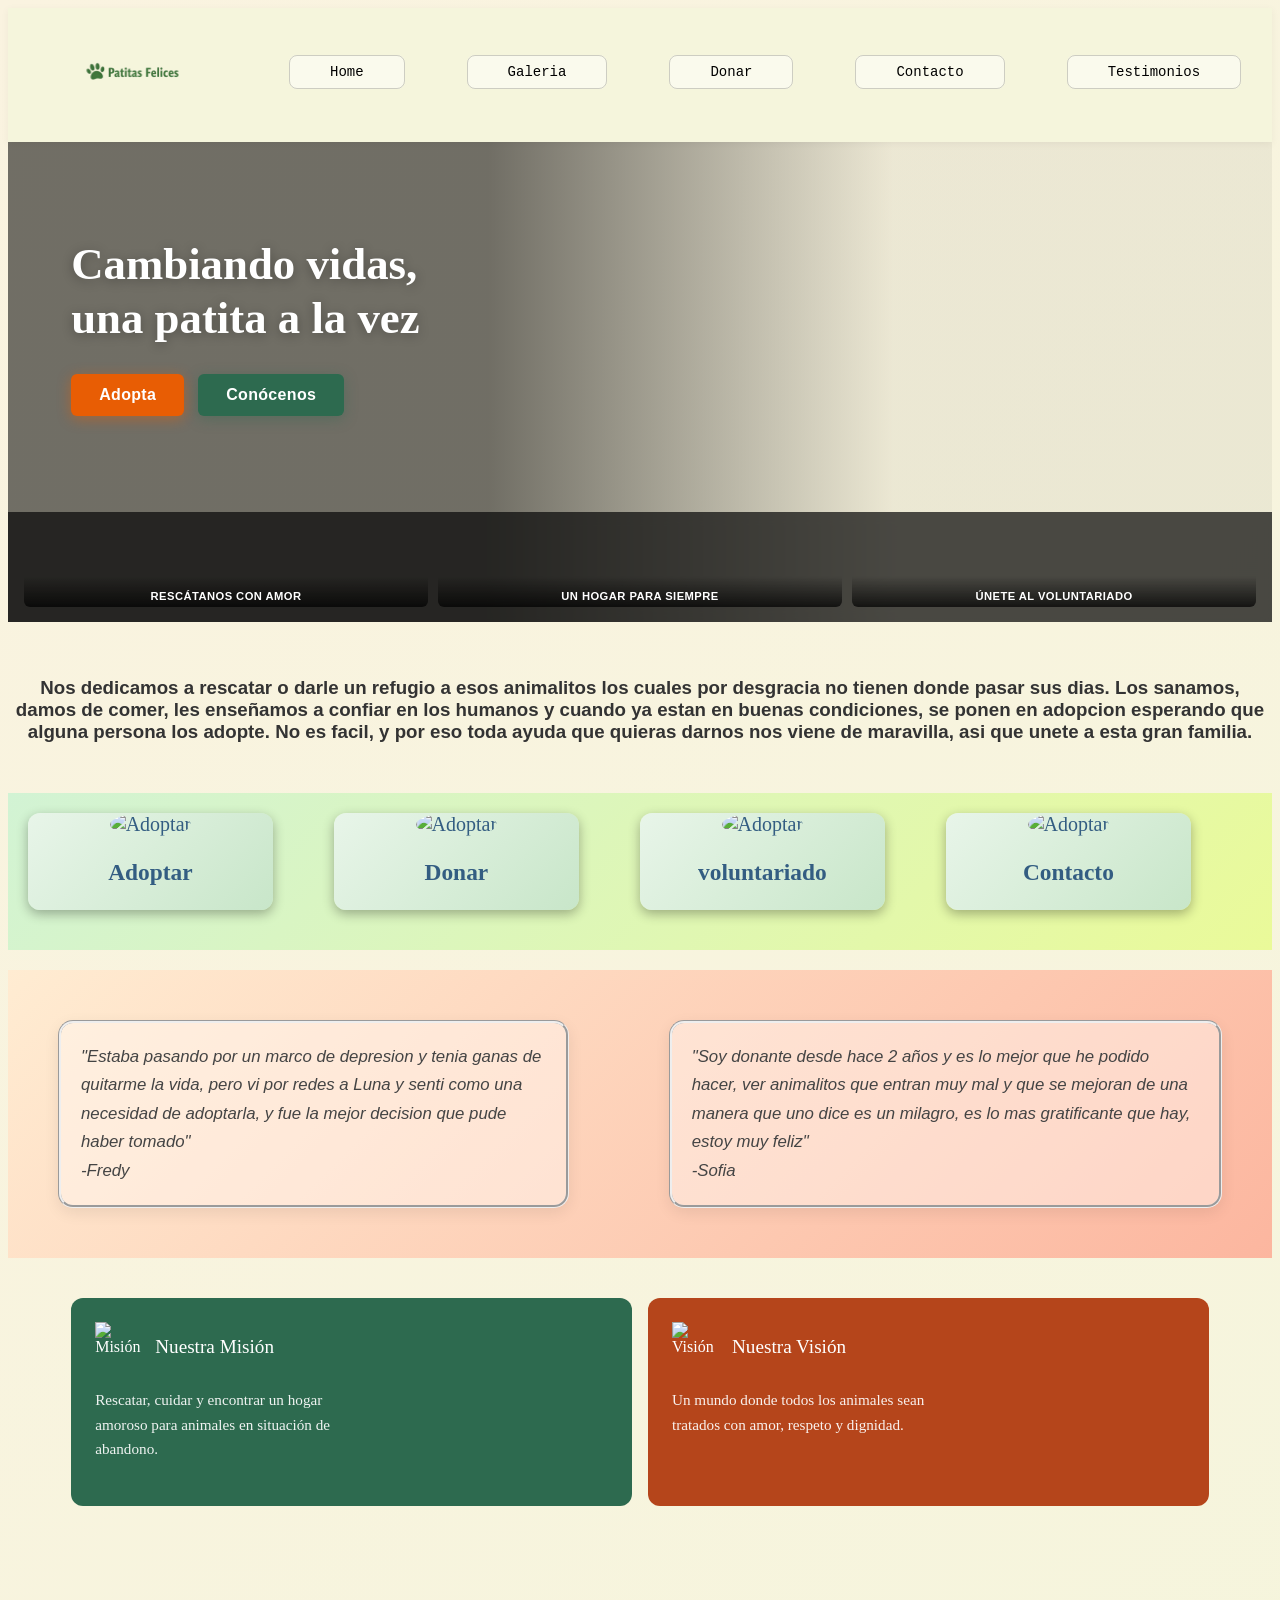
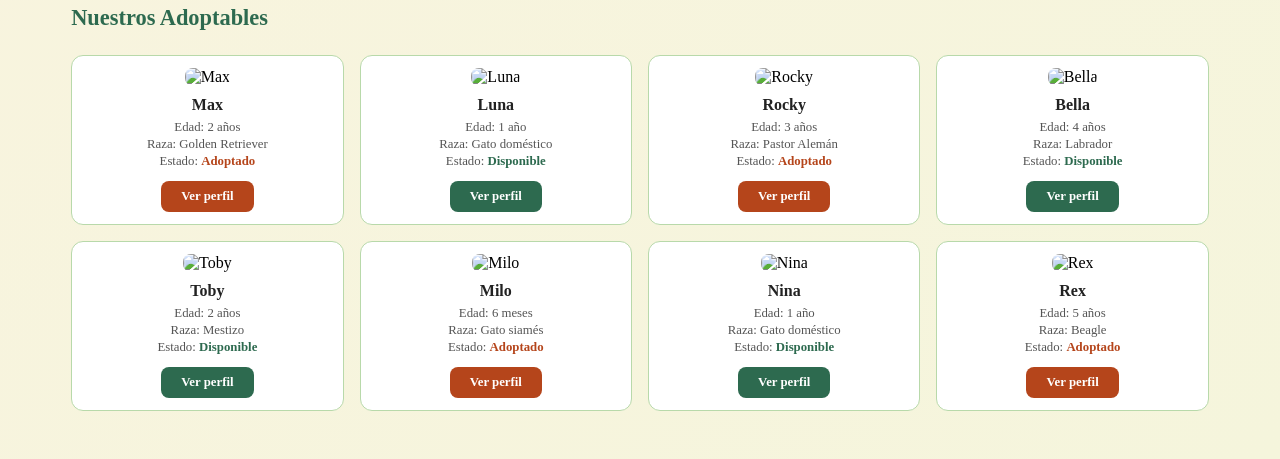
==== index.html @ 17462be0 "Merge branch 'main' into feature/galeria" ====
<!DOCTYPE html>
<html lang="es">
<head>
    <meta charset="UTF-8">
    <meta name="viewport" content="width=device-width, initial-scale=1.0">
    <title>Proyecto</title>
    <link rel="stylesheet" href="styles.css">
</head>
<body>
    <header>
        <div id="imagen-logo">
            <img src="/img/Logo.png" alt="Logo" height="100px">
        </div>
        <div>
            <nav id="navegacion">
                <ul>
                    <li><a href="#banner1">Home</a></li>
                    <li><a href="/galeria.html">Galeria</a></li>
                    <li><a href="#opciones">Donar</a></li>
                    <li><a href="#contacto">Contacto</a></li>
                    <li><a href="#Testimonios">Testimonios</a></li>
                </ul>
            </nav>
        </div>
    </header>

<main>
        <section class="banner">
        <div id="banner1"></div>
        
        <div class="contenido-banner">
            <h1 class="titulo-banner">Cambiando vidas,<br>una patita a la vez</h1>
            <div class="btns-banner">
            <a href="#adopta" class="btn btn--orange">Adopta</a>
            <a href="#labor" class="btn btn--green">Conócenos</a>
            </div>
        </div>

        <div class="carrucel">
                <div class="slider-track-wrapper">
                    <div class="slider-track">
 
                        <div class="img-carrucel" id="img-carrucel-1">
                            <img src="https://images.unsplash.com/photo-1548199973-03cce0bbc87b?w=300&q=75" alt="Rescátanos con amor 1">
                            <img src="https://images.unsplash.com/photo-1587300003388-59208cc962cb?w=300&q=75" alt="Rescátanos con amor 2">
                            <img src="https://images.unsplash.com/photo-1592194996308-7b43878e84a6?w=300&q=75" alt="Rescátanos con amor 3">
                            <div class="titulo-img-carrucel">Rescátanos con amor</div>
                        </div>
 
                        <div class="img-carrucel">
                            <img src="https://images.unsplash.com/photo-1601758003122-53c40e686a19?w=300&q=75" alt="Un hogar para siempre 1">
                            <img src="https://images.unsplash.com/photo-1450778869180-41d0601e046e?w=300&q=75" alt="Un hogar para siempre 2">
                            <img src="https://images.unsplash.com/photo-1583511655826-05700d52f4d9?w=300&q=75" alt="Un hogar para siempre 3">
                            <div class="titulo-img-carrucel">Un hogar para siempre</div>
                        </div>
 
                        <div class="img-carrucel">
                            <img src="https://images.unsplash.com/photo-1583337130417-3346a1be7dee?w=300&q=75" alt="Únete al voluntariado 1">
                            <img src="https://images.unsplash.com/photo-1530281700549-e82e7bf110d6?w=300&q=75" alt="Únete al voluntariado 2">
                            <img src="https://images.unsplash.com/photo-1568640347023-a616a30bc3bd?w=300&q=75" alt="Únete al voluntariado 3">
                            <div class="titulo-img-carrucel">Únete al voluntariado</div>
                        </div>
 
                    </div>
                </div>
            </div>
        </section>

    <section id="labor">
        <br>
        <br>
        <h3>Nos dedicamos a rescatar o darle un refugio a esos animalitos los cuales por desgracia no tienen donde pasar sus dias.
            Los sanamos, damos de comer, les enseñamos a confiar en los humanos y cuando ya estan en buenas condiciones, se ponen en adopcion esperando que alguna persona
            los adopte. No es facil, y por eso toda ayuda que quieras darnos nos viene de maravilla, asi que unete a esta gran familia.
        </h3>
    </section>
    <section id="opciones">
        <article id="Adoptar" class="opciones">
                <a href="https://www.pizzaspiccolo.com.co/"
                    target="_blank">
                    <img src="https://i.pinimg.com/736x/06/03/03/060303ae59beb4b179a7793ebbc9b3e4.jpg"  alt="Adoptar"></a>
                <h3><a href="https://www.pizzaspiccolo.com.co/"
                        target="_blank">Adoptar</a></h3>
            
        </article>

        <article id="Donar" class="opciones">
                <a href="#contacto">
                    <img src="https://img.freepik.com/vector-premium/dibujo-dibujos-animados-pila-monedas-oro-signo-dolar-el_761413-4292.jpg?semt=ais_hybrid&w=740&q=80"  alt="Adoptar"></a>
                <h3><a href="#contacto">Donar</a></h3>
        </article>

        <article id="voluntariado" class="opciones">
                <a href="#contacto">
                    <img src="https://w7.pngwing.com/pngs/288/249/png-transparent-handshake-drawing-cartoon-s-of-hand-shaking-child-hand-cartoon.png"  alt="Adoptar"></a>
                <h3><a href="#contacto">voluntariado</a></h3>
        </article>

        <article id="Contacto" class="opciones">
                <a href="#contacto">
                    <img src="https://cdn-icons-gif.flaticon.com/14674/14674244.gif"  alt="Adoptar"></a>
                <h3><a href="#contacto">Contacto</a></h3>
        </article>
    </section>

    <section id="Testimonios">
        <p class="testimonio">"Estaba pasando por un marco de depresion y tenia ganas de quitarme la vida, pero vi por redes a Luna y senti como una necesidad de adoptarla, y fue
            la mejor decision que pude haber tomado" <br>-Fredy</p>
        <p class="testimonio">"Soy donante desde hace 2 años y es lo mejor que he podido hacer, ver animalitos que entran muy mal y que se mejoran de una manera que uno dice
            es un milagro, es lo mas gratificante que hay, estoy muy feliz" <br>-Sofia</p>

    </section>
    
    <section id="mision-vision">
    <div class="tarjetas" id="mision">
        <div class="mv-header">
            <img src="https://encrypted-tbn0.gstatic.com/images?q=tbn:ANd9GcT2-r550-zObUSKbOusQcGHpRbbnQPOtFNQzA&s" alt="Misión">
            <a href="/galeria.html">Nuestra Misión</a>
        </div>
        <p>Rescatar, cuidar y encontrar un hogar amoroso para animales en situación de abandono.</p>
    </div>

    <div class="tarjetas" id="vision">
        <div class="mv-header">
            <img src="https://w7.pngwing.com/pngs/465/52/png-transparent-person-holding-jigsaw-puzzle-iwth-vision-print-vision-statement-mission-statement-company-organization-management-vision-mission-miscellaneous-service-quality.png" alt="Visión">
            <a href="/galeria.html">Nuestra Visión</a>
        </div>
        <p>Un mundo donde todos los animales sean tratados con amor, respeto y dignidad.</p>
    </div>
</section>



<!--ADOTPABLES-->


<section id="adoptables">
    <h2 id="titulo-adoptables"> Nuestros Adoptables</h2>
    <div id="grid-adoptables">

        <div class="animal-card">
            <img src="https://i.pinimg.com/1200x/45/48/8a/45488a766f1bc568c8b261c7d2260519.jpg" alt="Max">
            <h3>Max</h3>
            <p>Edad: 2 años</p>
            <p>Raza: Golden Retriever</p>
            <p>Estado: <span class="adoptado">Adoptado</span></p>
            <a href="Max.html" class="btn-perfil btn-perfil--adoptado">Ver perfil</a>
        </div>

        <div class="animal-card">
            <img src="https://i.pinimg.com/1200x/85/ec/99/85ec99a559acd0e00655eeabe93f9a84.jpg" alt="Luna">
            <h3>Luna</h3>
            <p>Edad: 1 año</p>
            <p>Raza: Gato doméstico</p>
            <p>Estado: <span class="disponible">Disponible</span></p>
            <a href="Luna.html" class="btn-perfil">Ver perfil</a>
        </div>

        <div class="animal-card">
            <img src="https://i.pinimg.com/736x/a6/e3/25/a6e3256b1201603f9771bcfd79cf6a63.jpg" alt="Rocky">
            <h3>Rocky</h3>
            <p>Edad: 3 años</p>
            <p>Raza: Pastor Alemán</p>
            <p>Estado: <span class="adoptado">Adoptado</span></p>
            <a href="Rocky.html" class="btn-perfil btn-perfil--adoptado">Ver perfil</a>
        </div>

        <div class="animal-card">
            <img src="https://i.pinimg.com/1200x/ea/32/8b/ea328bea31a9450c091cb6e9095c5461.jpg" alt="Bella">
            <h3>Bella</h3>
            <p>Edad: 4 años</p>
            <p>Raza: Labrador</p>
            <p>Estado: <span class="disponible">Disponible</span></p>
            <a href="Bella.html" class="btn-perfil">Ver perfil</a>
        </div>

        <div class="animal-card">
            <img src="https://i.pinimg.com/736x/f4/f0/19/f4f0198784a6a831b3b13d2f6486904b.jpg" alt="Toby">
            <h3>Toby</h3>
            <p>Edad: 2 años</p>
            <p>Raza: Mestizo </p>
            <p>Estado: <span class="disponible">Disponible</span></p>
            <a href="Toby.html" class="btn-perfil">Ver perfil</a>
        </div>

        <div class="animal-card">
            <img src="https://i.pinimg.com/736x/75/52/d6/7552d6c60d6a759b93da6bff7c068e5c.jpg" alt="Milo">
            <h3>Milo</h3>
            <p>Edad: 6 meses</p>
            <p>Raza: Gato siamés</p>
            <p>Estado: <span class="adoptado">Adoptado</span></p>
            <a href="Milo.html" class="btn-perfil btn-perfil--adoptado">Ver perfil</a>
        </div>

        <div class="animal-card">
            <img src="https://i.pinimg.com/1200x/12/39/e3/1239e3cc44dd3f152a8bcb881e239f4e.jpg" alt="Nina">
            <h3>Nina</h3>
            <p>Edad: 1 año</p>
            <p>Raza: Gato doméstico</p>
            <p>Estado: <span class="disponible">Disponible</span></p>
            <a href="Nina.html" class="btn-perfil">Ver perfil</a>
        </div>

        <div class="animal-card">
            <img src="https://i.pinimg.com/736x/38/b2/79/38b279aaaf99a7b09a05ed352712118d.jpg" alt="Rex">
            <h3>Rex</h3>
            <p>Edad: 5 años</p>
            <p>Raza: Beagle</p>
            <p>Estado: <span class="adoptado">Adoptado</span></p>
            <a href="Rex.html" class="btn-perfil btn-perfil--adoptado">Ver perfil</a>
        </div>

    </div>
</section>


</main>
</body>
</html>
---- styles.css ----
/*Navegacion*/

header {
    display: flex;
    justify-content: space-between;
    padding: 10px 30px;
    color: rgb(239, 115, 115);
    background: #F5F5DC;
    box-shadow: 0 2px 8px rgba(0,0,0,0.05);
}

#imagen-logo {
    margin: 5px 20px;
}

nav ul {
    display: flex;
    list-style: none;
    justify-content: center;
    gap: 20px;
}

nav a {
   background: rgba(255, 255, 255, 0.5);
    border: 0.5px solid rgba(4, 3, 3, 0.18);
    border-radius: 8px;
    padding: 8px 40px;
    font-size: 14px;
    color: black;
    text-decoration: none;
    font-family: monospace;
}

nav li {
    padding: 8px 20px;
    margin: 20px 1px;
}

nav a:hover {
    background: rgba(0, 0, 0, 0.08);
    border-color: rgba(255,255,255,0.38);
    color: #00ab3c;
}

#imagen-logo:hover{
    transform: translateY(-2px);
    filter: brightness(1.1);
}

body {
    background: linear-gradient(135deg, #FAF3E0, #F5F5DC);
}

/* BANNER */
 

.banner {
    position: relative;
    width: 100%;
    height: 480px;
    overflow: hidden;
    font-family: sans-serif;
}

#banner1 {
    position: absolute;
    inset: 0;
    background:
        linear-gradient(to right, rgba(0,0,0,0.55) 38%, rgba(0,0,0,0.05) 70%),
        url('https://cdn.pixabay.com/photo/2015/03/25/01/47/puppies-688425_1280.jpg') center / cover no-repeat;
}

.contenido-banner {
    position: relative;
    z-index: 2;
    display: flex;
    flex-direction: column;
    justify-content: center;
    height: calc(100% - 110px);
    padding: 0 5%;
    max-width: 520px;
}

.titulo-banner {
    font-family: serif;
    font-size: clamp(2rem, 4vw, 2.8rem);
    font-weight: 700;
    color: #ffffff;
    line-height: 1.2;
    margin: 0 0 28px;
    text-shadow: 0 2px 12px rgba(0,0,0,0.3);
    animation: fadeUp 0.7s ease both;
}

.btns-banner {
    display: flex;
    gap: 14px;
    animation: fadeUp 0.7s 0.15s ease both;
}

.btn {
    padding: 12px 28px;
    border: none;
    border-radius: 6px;
    font-size: 1rem;
    font-weight: 700;
    cursor: pointer;
    letter-spacing: 0.02em;
    text-decoration: none;
    display: inline-block;
    transition: transform 0.18s, box-shadow 0.18s, filter 0.18s;
}

.btn:hover {
    transform: translateY(-2px);
    filter: brightness(1.1);
    box-shadow: 0 6px 20px rgba(0,0,0,0.25);
}

.btn--orange {
    background: #e85d04;
    color: #fff;
    box-shadow: 0 3px 14px rgba(232,93,4,0.45);
}

.btn--green {
    background: #2d6a4f;
    color: #fff;
    box-shadow: 0 3px 14px rgba(45,106,79,0.40);
}

.carrucel {
    position: absolute;
    bottom: 0;
    left: 0;
    right: 0;
    z-index: 3;
    background: rgba(10,10,10,0.72);
    backdrop-filter: blur(6px);
    -webkit-backdrop-filter: blur(6px);
    display: flex;
    align-items: center;
    height: 110px;
    padding: 0 16px;
}

.slider-track-wrapper {
    flex: 1;
    overflow: hidden;
}

.slider-track {
    display: flex;
    gap: 10px;
}

.img-carrucel {
    flex-shrink: 0;
    width: calc((100% - 20px) / 3);
    position: relative;
    border-radius: 6px;
    overflow: hidden;
    height: 80px;
    cursor: pointer;
}


.img-carrucel img {
    position: absolute;
    inset: 0;
    width: 100%;
    height: 100%;
    object-fit: cover;
    opacity: 0;
    transition: transform 0.4s ease;
}

.img-carrucel:hover img {
    transform: scale(1.06);
}

.titulo-img-carrucel {
    position: absolute;
    bottom: 0;
    left: 0;
    right: 0;
    z-index: 10;
    background: linear-gradient(transparent, rgba(0,0,0,0.72));
    color: #fff;
    font-size: 0.7rem;
    font-weight: 700;
    text-align: center;
    padding: 14px 4px 5px;
    letter-spacing: 0.04em;
    text-transform: uppercase;
}



@keyframes ciclo-a {
    0%   { opacity: 1; }
    27%  { opacity: 1; }
    33%  { opacity: 0; }
    94%  { opacity: 0; }
    100% { opacity: 1; }
}

@keyframes ciclo-b {
    0%   { opacity: 0; }
    27%  { opacity: 0; }
    33%  { opacity: 1; }
    60%  { opacity: 1; }
    66%  { opacity: 0; }
    100% { opacity: 0; }
}

@keyframes ciclo-c {
    0%   { opacity: 0; }
    60%  { opacity: 0; }
    66%  { opacity: 1; }
    94%  { opacity: 1; }
    100% { opacity: 0; }
}


#img-carrucel-1 img:nth-child(1) { animation: ciclo-a 9s infinite; }
#img-carrucel-1 img:nth-child(2) { animation: ciclo-b 9s infinite; }
#img-carrucel-1 img:nth-child(3) { animation: ciclo-c 9s infinite; }


.img-carrucel:nth-child(2) img:nth-child(1) { animation: ciclo-a 9s infinite; }
.img-carrucel:nth-child(2) img:nth-child(2) { animation: ciclo-b 9s infinite; }
.img-carrucel:nth-child(2) img:nth-child(3) { animation: ciclo-c 9s infinite; }


.img-carrucel:nth-child(3) img:nth-child(1) { animation: ciclo-a 9s infinite; }
.img-carrucel:nth-child(3) img:nth-child(2) { animation: ciclo-b 9s infinite; }
.img-carrucel:nth-child(3) img:nth-child(3) { animation: ciclo-c 9s infinite; }


@keyframes fadeUp {
    from { opacity: 0; transform: translateY(22px); }
    to   { opacity: 1; transform: translateY(0); }
}

/*Opciones*/

#opciones{
  
    border-style: none;
    margin: 50px auto auto;
    margin-bottom: 20px;
    padding: 25px;
    background: linear-gradient(135deg, #d2f3d4, #eafa99);
    border-color: none;
    display: flex;
    font-size: 20px;
    padding: 20px;
    gap: 5%;
    
}
.opciones{
    background: linear-gradient(135deg, #E8F5E9, #C8E6C9);
    box-shadow: 0 4px 12px rgba(0,0,0,0.3);
    border-radius: 12px;
    text-align: center;
    width: 20%;
    border-style: none;
    margin-bottom: 20px;
    border-color: none;
    text-decoration: none;
}

.opciones:hover{
  background: linear-gradient(135deg, #E8F5E9, #7bd91d);
  transform: translateY(-5px);
  transition: 0.3s;
}
#opciones img{
    border-radius: 50%;
     height: 50px;
}


#opciones a {
    text-decoration: none;
    color:rgb(51, 93, 130)
}

#opciones a:hover{
    color: green;
    font-size: 22px;
}

/*labor*/
@import url('https://fonts.googleapis.com/css2?family=Nunito:wght@300;400;600&family=Poppins:wght@400;600;700&display=swap');
#labor{
  font-family: 'Nunito', sans-serif;
  font-weight: 400;
  color: #333;
  text-align: center;
}

/*Testimonio*/

#Testimonios{
  display: flex;
  background: linear-gradient(135deg, #ffecd2, #fcb69f);
}

.testimonio{
  border-style: groove;
  box-shadow: 0 4px 12px rgba(0,0,0,0.3);
  padding: 25px;
  margin: 50px;
  background: #fff8f370;;
  border-radius: 15px;
  padding: 20px;
  box-shadow: 0 5px 15px rgba(0,0,0,0.08);
  font-family: 'Nunito', sans-serif;
  font-size: 1.05rem;
  line-height: 1.7;
  color: #444;
  font-style: italic;
}


.testimonio:hover {
  transform: translateY(-5px);
  box-shadow: 0 12px 25px rgba(0,0,0,0.1);
}


/*Mision y vision*/
#mision-vision {
    display: grid;
    grid-template-columns: 1fr 1fr;
    gap: 16px;
    padding: 40px 5%;
}

.tarjetas{
    border-radius: 12px;
    padding: 24px;
    color: #fff;
    position: relative;
    overflow: hidden;
    min-height: 160px;
}

#mision {
    background: #2d6a4f;
}

#vision {
    background: #b5451b;
}

.mv-header {
    display: flex;
    align-items: center;
    gap: 10px;
    margin-bottom: 16px;
}

.mv-header img {
    width: 50px;
    height: 50px;
}

.mv-header h2 {
    font-size: 1.1rem;
    font-weight: 700;
    margin: 0;
    color: #fff;
}

.tarjetas p {
    font-size: 0.95rem;
    line-height: 1.6;
    margin: 0;
    color: rgba(255,255,255,0.92);
    max-width: 55%;
}

#mision {
    background:linear-gradient(to right, #2d6a4f 45%, transparent 75%),
    url('https://i.pinimg.com/236x/68/07/aa/6807aadf04c8e373aeee366f5b842cb7.jpg') right center / 50% no-repeat;
    background-color: #2d6a4f;
}

#vision {
    background:linear-gradient(to right, #b5451b 45%, transparent 75%),
    url('https://i.redd.it/f5k8xth2iycd1.jpeg') right center / 50% no-repeat;
    background-color: #b5451b;
}

.tarjetas a{
    font-size: larger;
    text-decoration: none;
    color: white;
}

.tarjetas a:hover{
    color: rgb(140, 121, 232);
    font-size: 22px;
}


/*Galeria*/
#galeria {
    padding: 40px 5%;
}

#titulo-galeria {
    font-size: 1.4rem;
    font-weight: 700;
    color: #2d6a4f;
    text-align: center;
    margin-bottom: 24px;
}

#grid-galeria {
    display: grid;
    grid-template-columns: repeat(3, 1fr);
    grid-template-rows: auto auto auto;
    gap: 10px;
}

.foto{
    position: relative;
    border-radius: 10px;
    overflow: hidden;
    cursor: pointer;
}

.foto img {
    width: 100%;
    height: 180px;
    object-fit: cover;
    display: block;
    transition: transform 0.4s ease;
}

.foto:hover img {
    transform: scale(1.05);
}

/* La primera foto ocupa 2 filas */
.foto.grande {
    grid-row: span 2;
}

.foto.grande img {
    height: 100%;
}

.texto-foto {
    position: absolute;
    bottom: 0;
    left: 0;
    right: 0;
    background: linear-gradient(transparent, rgba(0,0,0,0.65));
    color: #fff;
    font-size: 0.8rem;
    font-weight: 700;
    padding: 20px 10px 8px;
}
/**zona de adoptables**


/**Adoptables*/
#adoptables {
    padding: 40px 5%;
}

#titulo-adoptables {
    font-size: 1.4rem;
    font-weight: 700;
    color: #2d6a4f;
    margin-bottom: 24px;
}

#grid-adoptables {
    display: grid;
    grid-template-columns: repeat(4, 1fr);
    gap: 16px;
}

.animal-card {
    background: #ffffff;
    border: 1px solid #b8d9aa;
    border-radius: 12px;
    padding: 12px;
    text-align: center;
}

.animal-card img {
    width: 100%;
    height: 140px;
    object-fit: cover;
    border-radius: 8px;
    margin-bottom: 10px;
}

.animal-card h3 {
    font-size: 1rem;
    font-weight: 700;
    color: #222;
    margin: 0 0 6px;
}

.animal-card p {
    font-size: 0.8rem;
    color: #555;
    margin: 2px 0;
}

.disponible {
    color: #2d6a4f;
    font-weight: 700;
}

.adoptado {
    color: #b5451b;
    font-weight: 700;
}

.btn-perfil {
    display: inline-block;
    margin-top: 10px;
    padding: 8px 20px;
    background: #2d6a4f;
    color: #fff;
    border-radius: 8px;
    font-size: 0.8rem;
    font-weight: 700;
    text-decoration: none;
    transition: filter 0.2s;
}

.btn-perfil:hover {
    filter: brightness(1.15);
}

.btn-perfil--adoptado {
    background: #b5451b;
}
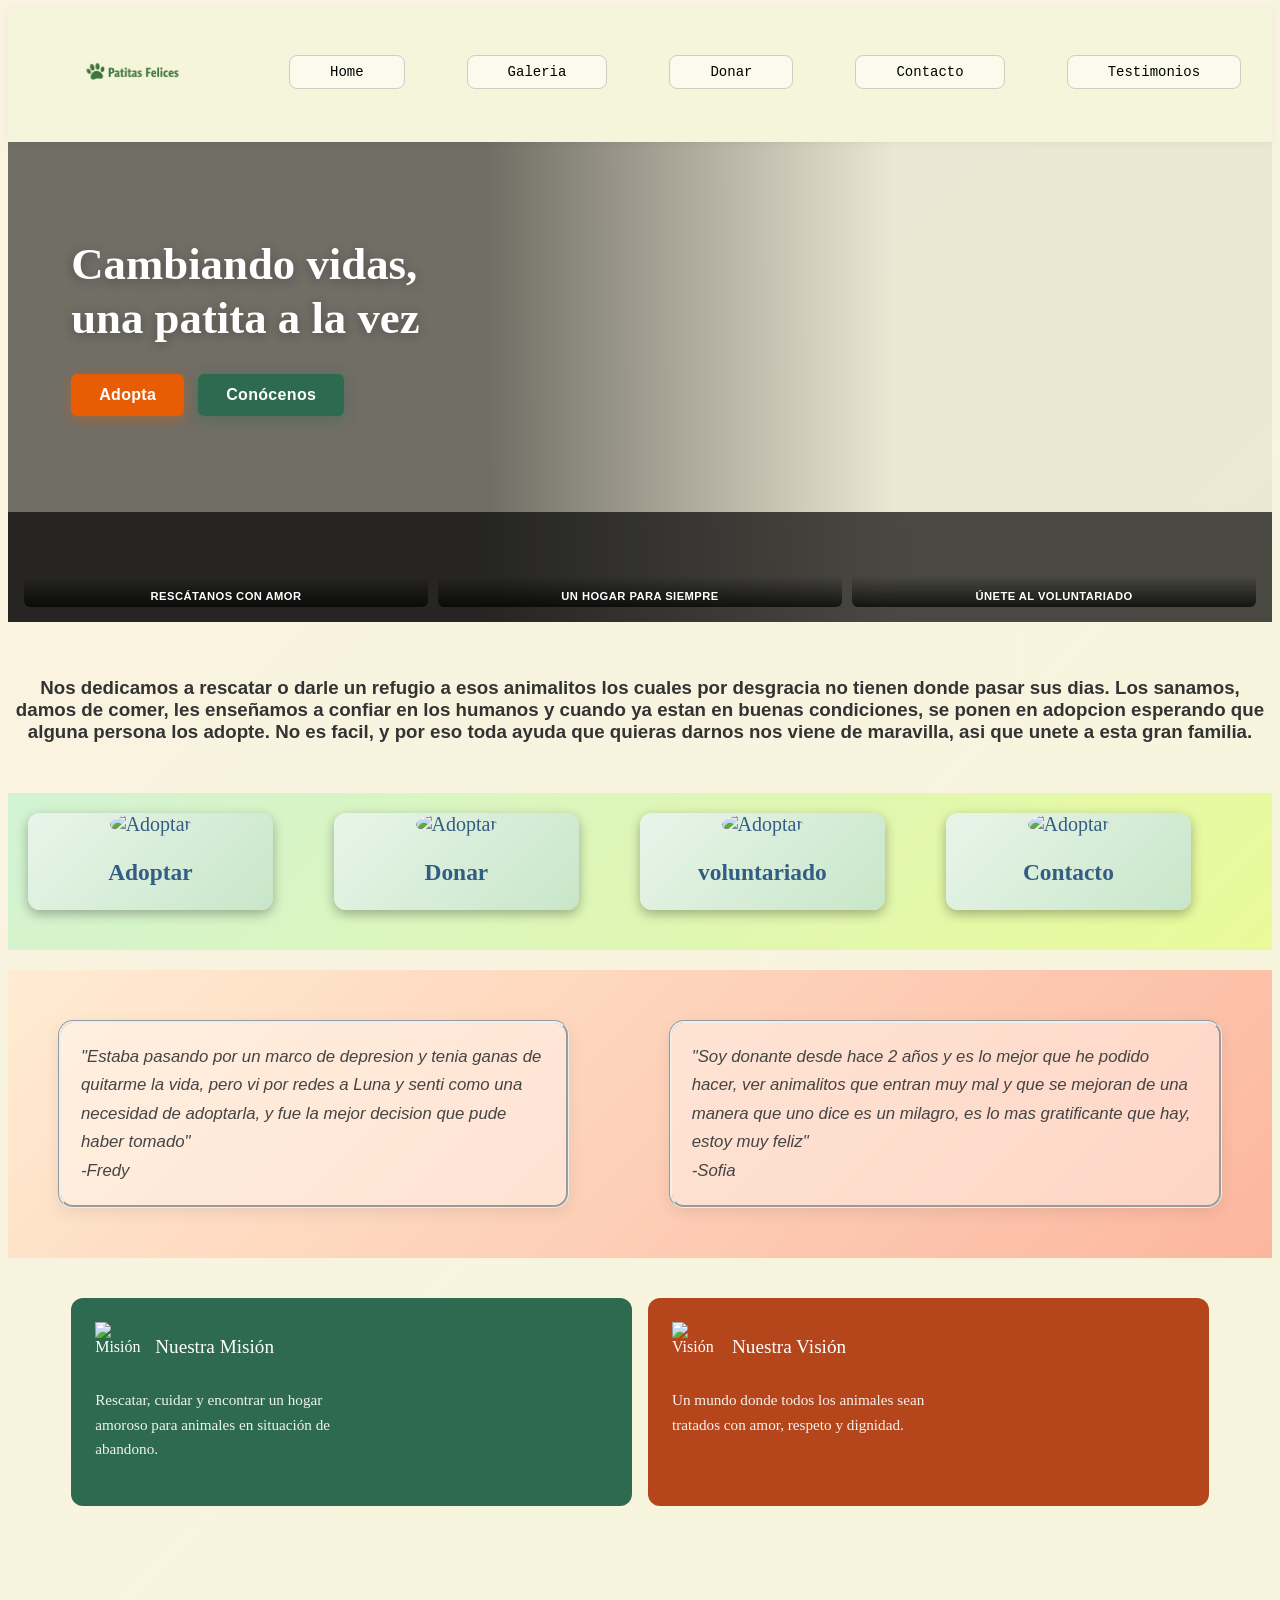
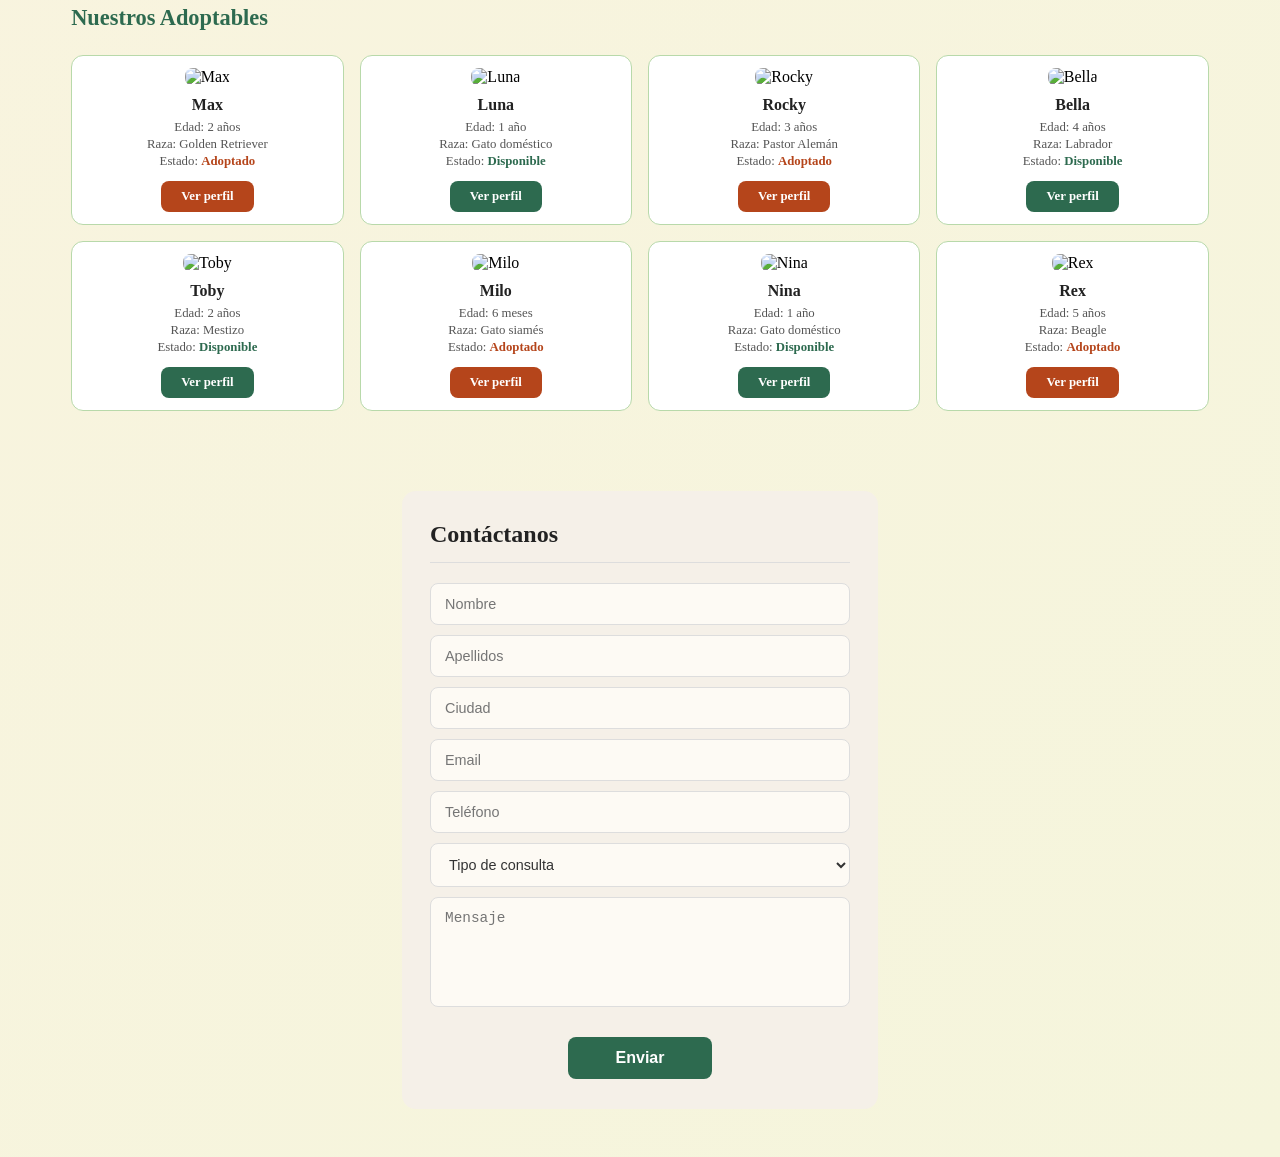
==== commit 93177a4e: "feat: se agrego el contacto" ====
--- a/index.html
+++ b/index.html
@@ -213,6 +213,28 @@
     </div>
 </section>
 
+<section id="contacto">
+    <div id="contactos">
+        <h2>Contáctanos</h2>
+        <form>
+            <input type="text" placeholder="Nombre">
+            <input type="text" placeholder="Apellidos">
+            <input type="text" placeholder="Ciudad">
+            <input type="email" placeholder="Email">
+            <input type="number" placeholder="Teléfono">
+            <select>
+                <option value="" disabled selected>Tipo de consulta</option>
+                <option>Adopción</option>
+                <option>Donación</option>
+                <option>Voluntariado</option>
+                <option>Otro</option>
+            </select>
+            <textarea placeholder="Mensaje"></textarea>
+            <button type="submit">Enviar</button>
+        </form>
+    </div>
+</section>
+
 
 </main>
 </body>
--- a/styles.css
+++ b/styles.css
@@ -546,3 +546,69 @@
 .btn-perfil--adoptado {
     background: #b5451b;
 }
+
+/*contacto*/
+#contacto{
+    padding: 40px 5%;
+    display: flex;
+    justify-content: center;
+}
+
+#contactos{
+    background: #f5f0e8;
+    border-radius: 14px;
+    padding: 30px 28px;
+    width: 100%;
+    max-width: 420px;
+}
+
+#contactos h2{
+    font-size: 1.5rem;
+    font-weight: 700;
+    color: #222;
+    margin: 0 0 20px;
+    border-bottom: 1px solid #ddd;
+    padding-bottom: 14px;
+}
+
+#contactos input, #contactos select, #contactos textarea {
+    width: 100%;
+    padding: 12px 14px;
+    margin-bottom: 10px;
+    border: 1px solid #ddd;
+    border-radius: 8px;
+    background: #fdfaf4;
+    font-size: 0.9rem;
+    color: #333;
+    box-sizing: border-box;
+    outline: none;
+}
+
+#contactos input:focus,
+#contactos select:focus,
+#contactos textarea:focus {
+    border-color: #2d6a4f;
+}
+
+#contactos textarea {
+    height: 110px;
+    resize: none;
+}
+
+#contactos button {
+    display: block;
+    margin: 16px auto 0;
+    padding: 12px 48px;
+    background: #2d6a4f;
+    color: #fff;
+    border: none;
+    border-radius: 8px;
+    font-size: 1rem;
+    font-weight: 700;
+    cursor: pointer;
+    transition: filter 0.2s;
+}
+
+#contactos button:hover {
+    filter: brightness(1.1);
+}
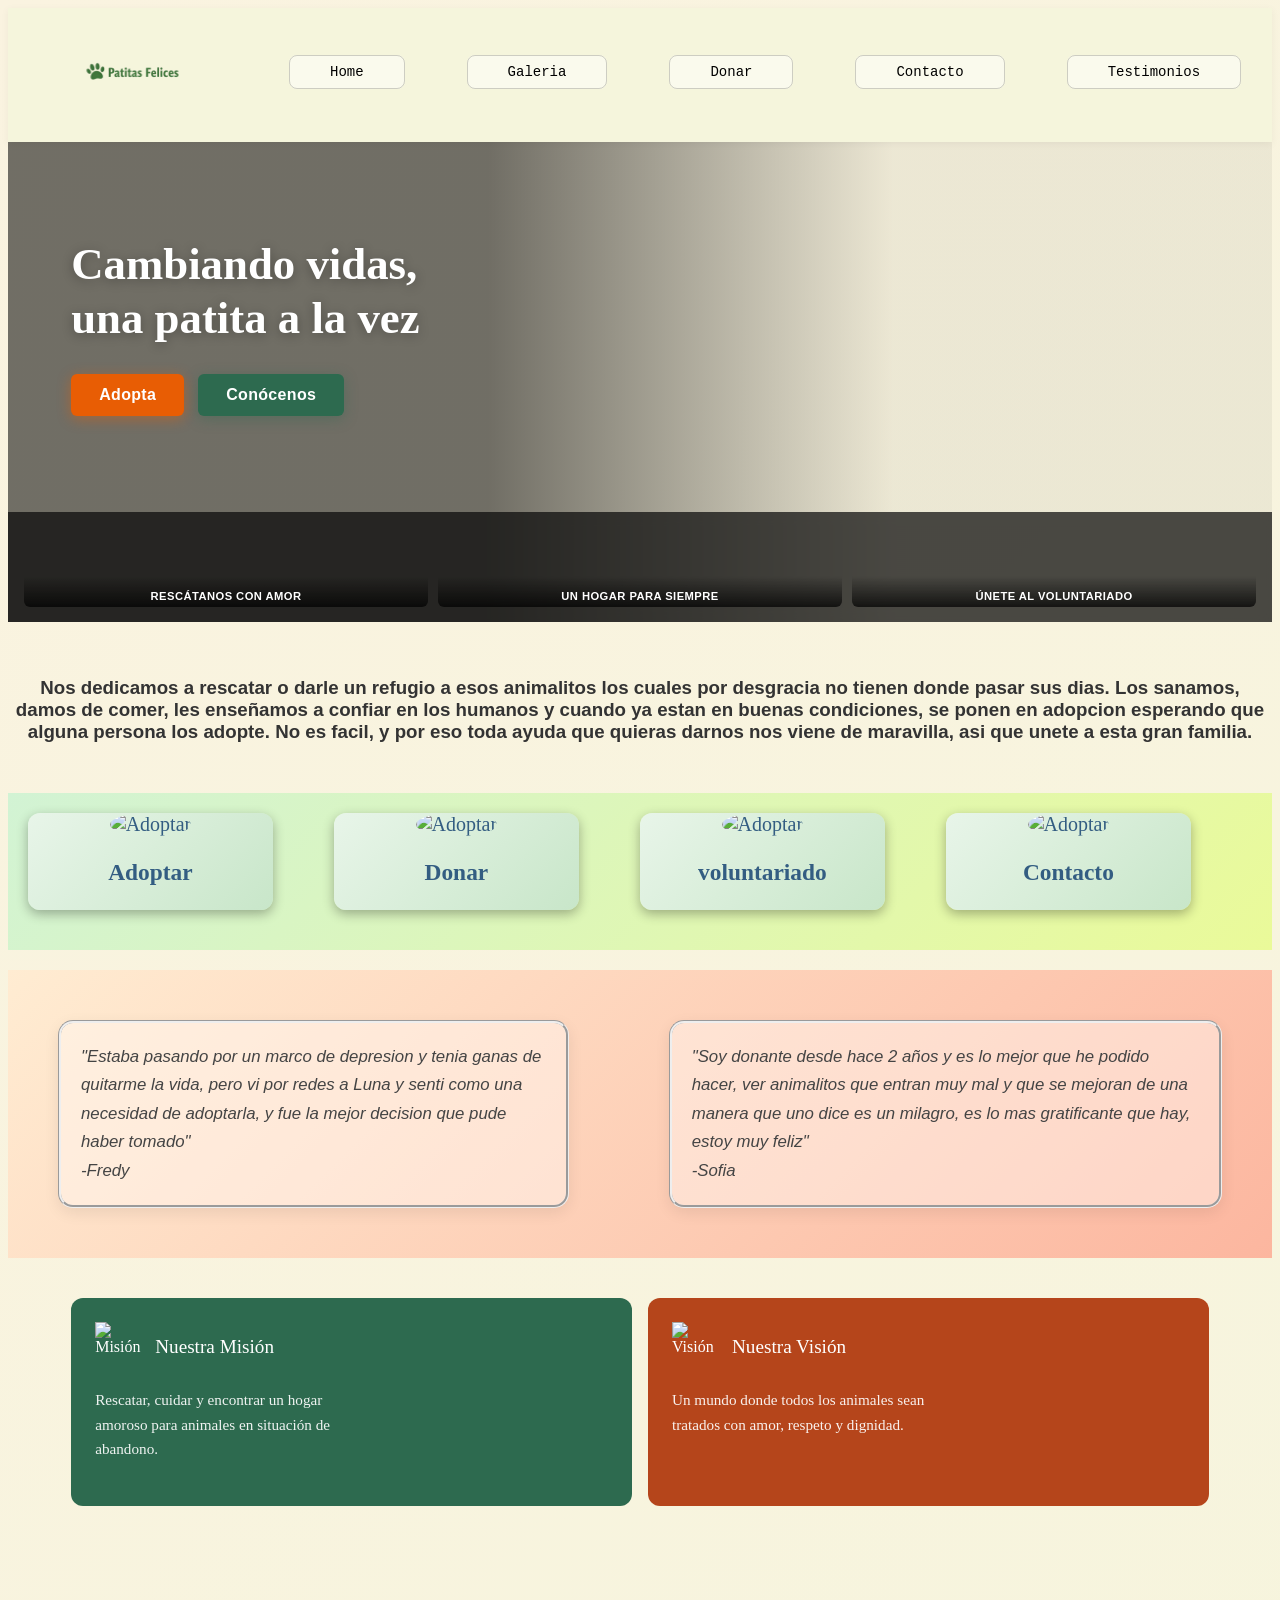
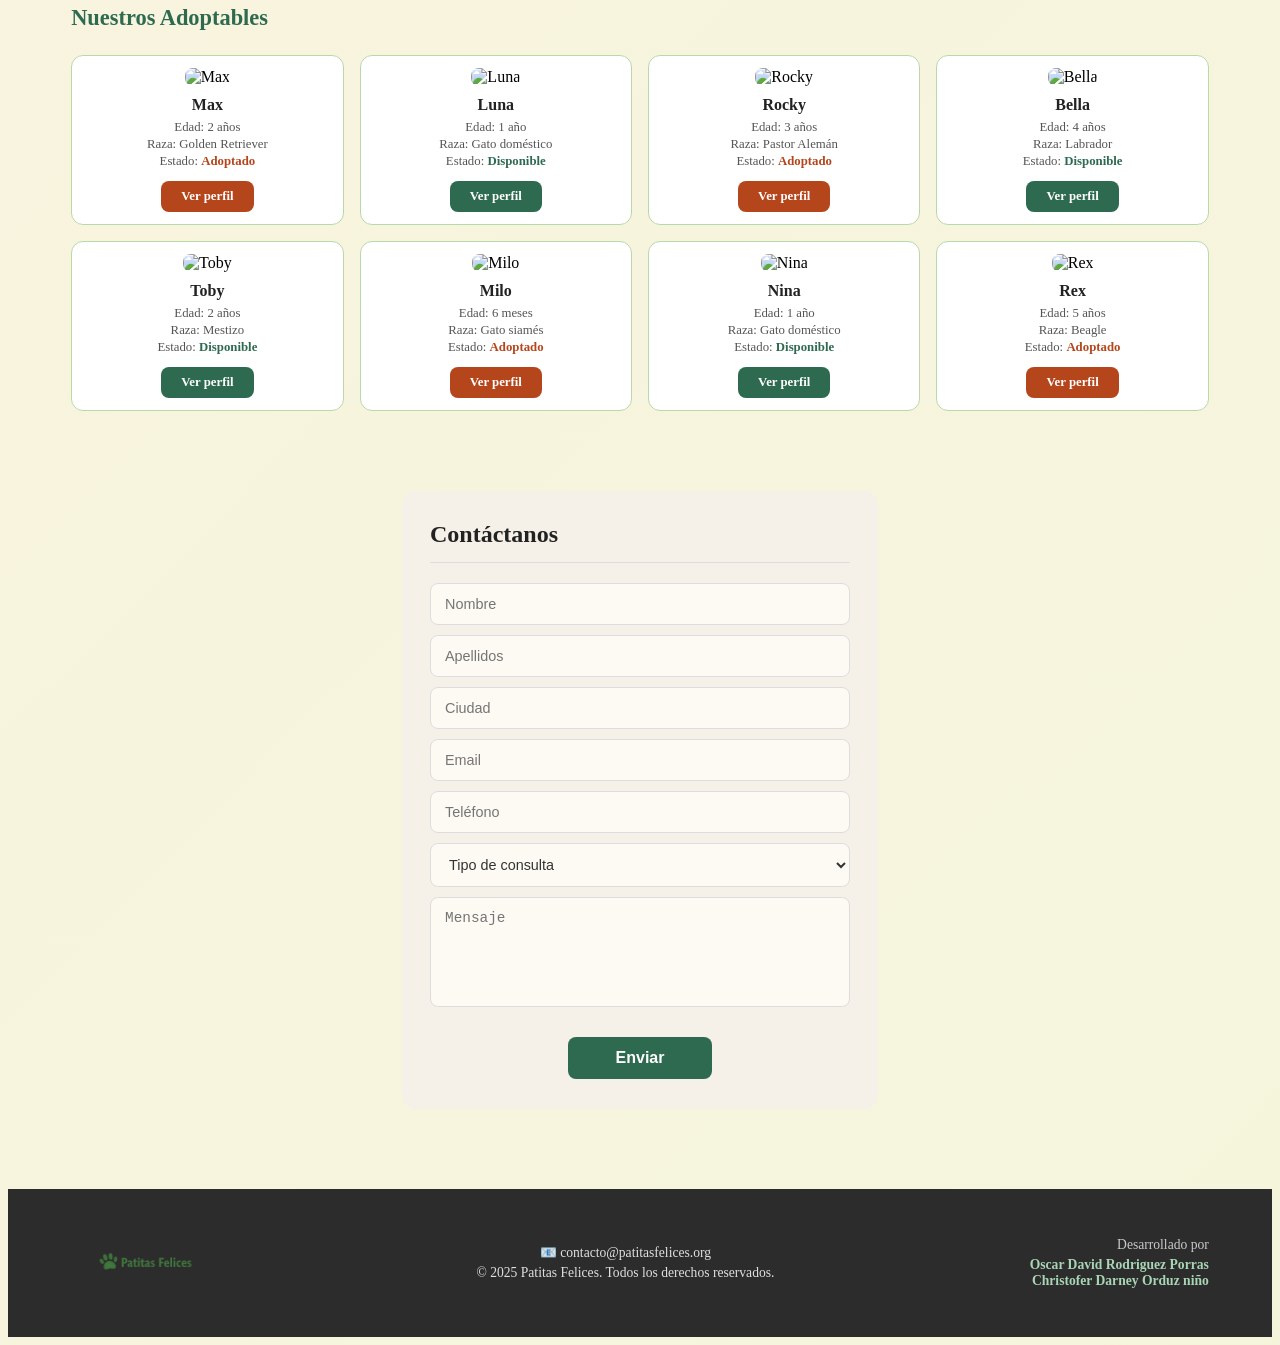
==== commit 19354767: "se agrego el footer" ====
--- a/index.html
+++ b/index.html
@@ -31,7 +31,7 @@
         <div class="contenido-banner">
             <h1 class="titulo-banner">Cambiando vidas,<br>una patita a la vez</h1>
             <div class="btns-banner">
-            <a href="#adopta" class="btn btn--orange">Adopta</a>
+            <a href="#adoptables" class="btn btn--orange">Adopta</a>
             <a href="#labor" class="btn btn--green">Conócenos</a>
             </div>
         </div>
@@ -128,10 +128,6 @@
         <p>Un mundo donde todos los animales sean tratados con amor, respeto y dignidad.</p>
     </div>
 </section>
-
-
-
-<!--ADOTPABLES-->
 
 
 <section id="adoptables">
@@ -235,6 +231,23 @@
     </div>
 </section>
 
+<footer>
+    <div id="footer-nombre">
+        <img src="/img/Logo.png" alt="Logo" height="100px">
+    </div>
+
+    <div id="footer-contacto">
+        <p>📧 contacto@patitasfelices.org</p>
+        <p>© 2025 Patitas Felices. Todos los derechos reservados.</p>
+    </div>
+
+    <div id="footer-dev">
+        <p>Desarrollado por</p>
+        <a href="https://oscardavidrodriguezporras.github.io/portafolio/" target="_blank">Oscar David Rodriguez Porras</a>
+        <br>
+        <a href="../clase 1/index.html">Christofer Darney Orduz niño</a>
+    </div>
+</footer>
 
 </main>
 </body>
--- a/styles.css
+++ b/styles.css
@@ -611,4 +611,55 @@
 
 #contactos button:hover {
     filter: brightness(1.1);
+}
+
+/*footer*/
+footer {
+    display: flex;
+    justify-content: space-between;
+    align-items: center;
+    padding: 24px 5%;
+    background: #2c2c2c;
+    color: #fff;
+    margin-top: 40px;
+    gap: 20px;
+}
+
+#footer-nombre {
+    display: flex;
+    align-items: center;
+    gap: 10px;
+    font-size: 1.1rem;
+    font-weight: 700;
+    color: #fff;
+}
+
+#footer-contacto {
+    text-align: center;
+    font-size: 0.85rem;
+    color: rgba(255,255,255,0.85);
+}
+
+#footer-contacto p {
+    margin: 4px 0;
+}
+
+#footer-dev {
+    text-align: right;
+    font-size: 0.85rem;
+    color: rgba(255,255,255,0.75);
+}
+
+#footer-dev p {
+    margin: 0 0 4px;
+}
+
+#footer-dev a {
+    color: #a8d5b5;
+    font-weight: 700;
+    text-decoration: none;
+}
+
+#footer-dev a:hover {
+    color: #fff;
 }
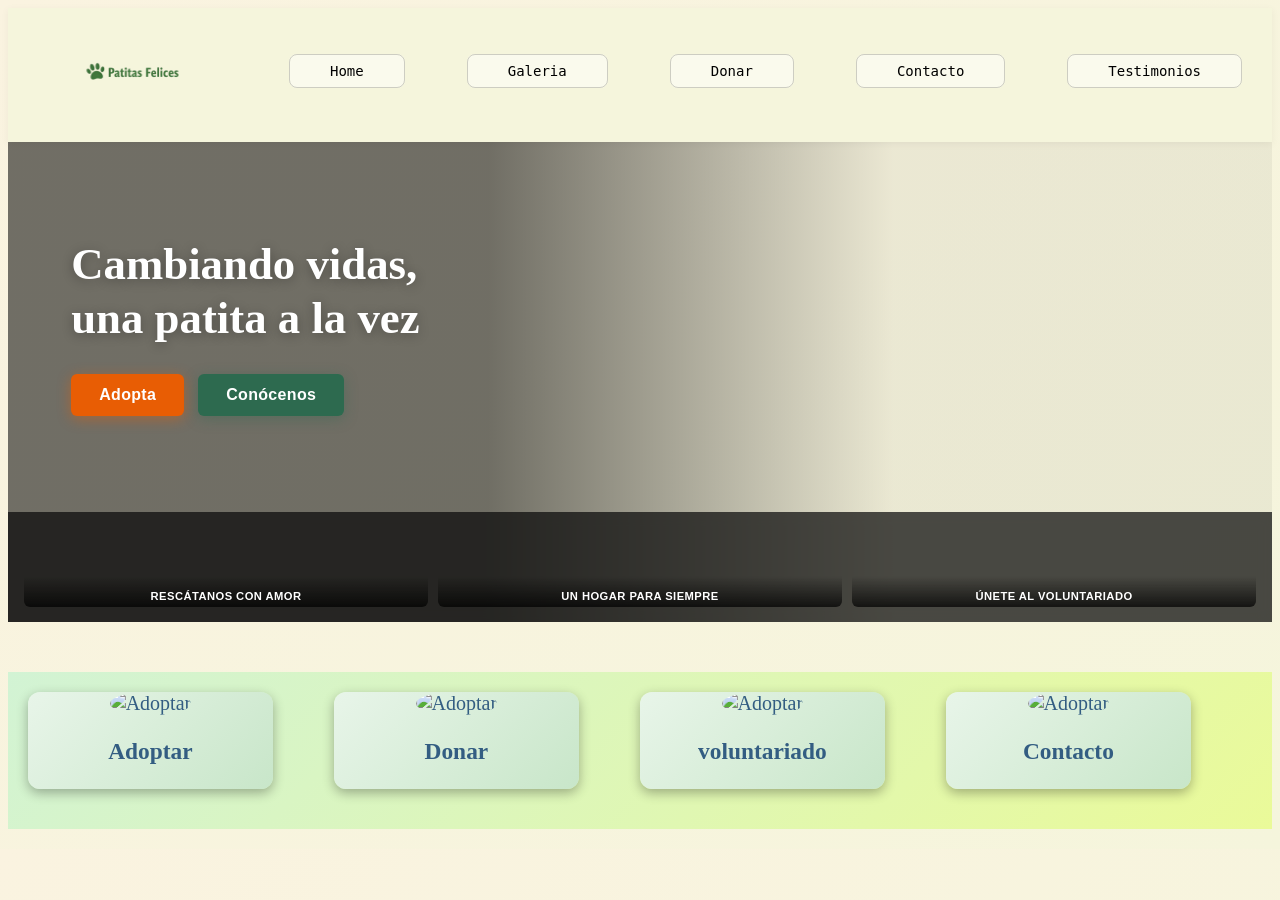
==== commit 0e1dfd5b: "actualizacion en adoptar enlace interno" ====
--- a/index.html
+++ b/index.html
@@ -15,10 +15,10 @@
             <nav id="navegacion">
                 <ul>
                     <li><a href="#banner1">Home</a></li>
-                    <li><a href="/galeria.html">Galeria</a></li>
-                    <li><a href="#opciones">Donar</a></li>
-                    <li><a href="#contacto">Contacto</a></li>
-                    <li><a href="#Testimonios">Testimonios</a></li>
+                    <li><a href="">Galeria</a></li>
+                    <li><a href="">Donar</a></li>
+                    <li><a href="">Contacto</a></li>
+                    <li><a href="">Testimonios</a></li>
                 </ul>
             </nav>
         </div>
@@ -31,8 +31,8 @@
         <div class="contenido-banner">
             <h1 class="titulo-banner">Cambiando vidas,<br>una patita a la vez</h1>
             <div class="btns-banner">
-            <a href="#adoptables" class="btn btn--orange">Adopta</a>
-            <a href="#labor" class="btn btn--green">Conócenos</a>
+            <a href="#adopta" class="btn btn--orange">Adopta</a>
+            <a href="#conocenos" class="btn btn--green">Conócenos</a>
             </div>
         </div>
 
@@ -65,189 +65,39 @@
                 </div>
             </div>
         </section>
-
-    <section id="labor">
-        <br>
-        <br>
-        <h3>Nos dedicamos a rescatar o darle un refugio a esos animalitos los cuales por desgracia no tienen donde pasar sus dias.
-            Los sanamos, damos de comer, les enseñamos a confiar en los humanos y cuando ya estan en buenas condiciones, se ponen en adopcion esperando que alguna persona
-            los adopte. No es facil, y por eso toda ayuda que quieras darnos nos viene de maravilla, asi que unete a esta gran familia.
-        </h3>
-    </section>
     <section id="opciones">
         <article id="Adoptar" class="opciones">
-                <a href="https://www.pizzaspiccolo.com.co/"
-                    target="_blank">
+                <a href="#adoptables">
                     <img src="https://i.pinimg.com/736x/06/03/03/060303ae59beb4b179a7793ebbc9b3e4.jpg"  alt="Adoptar"></a>
-                <h3><a href="https://www.pizzaspiccolo.com.co/"
-                        target="_blank">Adoptar</a></h3>
+                <h3><a href="#adoptables">Adoptar</a></h3>
             
         </article>
 
         <article id="Donar" class="opciones">
-                <a href="#contacto">
+                <a href="https://www.pizzaspiccolo.com.co/"
+                    target="_blank">
                     <img src="https://img.freepik.com/vector-premium/dibujo-dibujos-animados-pila-monedas-oro-signo-dolar-el_761413-4292.jpg?semt=ais_hybrid&w=740&q=80"  alt="Adoptar"></a>
-                <h3><a href="#contacto">Donar</a></h3>
+                <h3><a href="https://www.pizzaspiccolo.com.co/"
+                        target="_blank">Donar</a></h3>
         </article>
 
         <article id="voluntariado" class="opciones">
-                <a href="#contacto">
+                <a href="https://www.pizzaspiccolo.com.co/"
+                    target="_blank">
                     <img src="https://w7.pngwing.com/pngs/288/249/png-transparent-handshake-drawing-cartoon-s-of-hand-shaking-child-hand-cartoon.png"  alt="Adoptar"></a>
-                <h3><a href="#contacto">voluntariado</a></h3>
+                <h3><a href="https://www.pizzaspiccolo.com.co/"
+                        target="_blank">voluntariado</a></h3>
         </article>
 
         <article id="Contacto" class="opciones">
-                <a href="#contacto">
+                <a href="https://www.pizzaspiccolo.com.co/"
+                    target="_blank">
                     <img src="https://cdn-icons-gif.flaticon.com/14674/14674244.gif"  alt="Adoptar"></a>
-                <h3><a href="#contacto">Contacto</a></h3>
+                <h3><a href="https://www.pizzaspiccolo.com.co/"
+                        target="_blank">Contacto</a></h3>
         </article>
     </section>
 
-    <section id="Testimonios">
-        <p class="testimonio">"Estaba pasando por un marco de depresion y tenia ganas de quitarme la vida, pero vi por redes a Luna y senti como una necesidad de adoptarla, y fue
-            la mejor decision que pude haber tomado" <br>-Fredy</p>
-        <p class="testimonio">"Soy donante desde hace 2 años y es lo mejor que he podido hacer, ver animalitos que entran muy mal y que se mejoran de una manera que uno dice
-            es un milagro, es lo mas gratificante que hay, estoy muy feliz" <br>-Sofia</p>
-
-    </section>
-    
-    <section id="mision-vision">
-    <div class="tarjetas" id="mision">
-        <div class="mv-header">
-            <img src="https://encrypted-tbn0.gstatic.com/images?q=tbn:ANd9GcT2-r550-zObUSKbOusQcGHpRbbnQPOtFNQzA&s" alt="Misión">
-            <a href="/galeria.html">Nuestra Misión</a>
-        </div>
-        <p>Rescatar, cuidar y encontrar un hogar amoroso para animales en situación de abandono.</p>
-    </div>
-
-    <div class="tarjetas" id="vision">
-        <div class="mv-header">
-            <img src="https://w7.pngwing.com/pngs/465/52/png-transparent-person-holding-jigsaw-puzzle-iwth-vision-print-vision-statement-mission-statement-company-organization-management-vision-mission-miscellaneous-service-quality.png" alt="Visión">
-            <a href="/galeria.html">Nuestra Visión</a>
-        </div>
-        <p>Un mundo donde todos los animales sean tratados con amor, respeto y dignidad.</p>
-    </div>
-</section>
-
-
-<section id="adoptables">
-    <h2 id="titulo-adoptables"> Nuestros Adoptables</h2>
-    <div id="grid-adoptables">
-
-        <div class="animal-card">
-            <img src="https://i.pinimg.com/1200x/45/48/8a/45488a766f1bc568c8b261c7d2260519.jpg" alt="Max">
-            <h3>Max</h3>
-            <p>Edad: 2 años</p>
-            <p>Raza: Golden Retriever</p>
-            <p>Estado: <span class="adoptado">Adoptado</span></p>
-            <a href="Max.html" class="btn-perfil btn-perfil--adoptado">Ver perfil</a>
-        </div>
-
-        <div class="animal-card">
-            <img src="https://i.pinimg.com/1200x/85/ec/99/85ec99a559acd0e00655eeabe93f9a84.jpg" alt="Luna">
-            <h3>Luna</h3>
-            <p>Edad: 1 año</p>
-            <p>Raza: Gato doméstico</p>
-            <p>Estado: <span class="disponible">Disponible</span></p>
-            <a href="Luna.html" class="btn-perfil">Ver perfil</a>
-        </div>
-
-        <div class="animal-card">
-            <img src="https://i.pinimg.com/736x/a6/e3/25/a6e3256b1201603f9771bcfd79cf6a63.jpg" alt="Rocky">
-            <h3>Rocky</h3>
-            <p>Edad: 3 años</p>
-            <p>Raza: Pastor Alemán</p>
-            <p>Estado: <span class="adoptado">Adoptado</span></p>
-            <a href="Rocky.html" class="btn-perfil btn-perfil--adoptado">Ver perfil</a>
-        </div>
-
-        <div class="animal-card">
-            <img src="https://i.pinimg.com/1200x/ea/32/8b/ea328bea31a9450c091cb6e9095c5461.jpg" alt="Bella">
-            <h3>Bella</h3>
-            <p>Edad: 4 años</p>
-            <p>Raza: Labrador</p>
-            <p>Estado: <span class="disponible">Disponible</span></p>
-            <a href="Bella.html" class="btn-perfil">Ver perfil</a>
-        </div>
-
-        <div class="animal-card">
-            <img src="https://i.pinimg.com/736x/f4/f0/19/f4f0198784a6a831b3b13d2f6486904b.jpg" alt="Toby">
-            <h3>Toby</h3>
-            <p>Edad: 2 años</p>
-            <p>Raza: Mestizo </p>
-            <p>Estado: <span class="disponible">Disponible</span></p>
-            <a href="Toby.html" class="btn-perfil">Ver perfil</a>
-        </div>
-
-        <div class="animal-card">
-            <img src="https://i.pinimg.com/736x/75/52/d6/7552d6c60d6a759b93da6bff7c068e5c.jpg" alt="Milo">
-            <h3>Milo</h3>
-            <p>Edad: 6 meses</p>
-            <p>Raza: Gato siamés</p>
-            <p>Estado: <span class="adoptado">Adoptado</span></p>
-            <a href="Milo.html" class="btn-perfil btn-perfil--adoptado">Ver perfil</a>
-        </div>
-
-        <div class="animal-card">
-            <img src="https://i.pinimg.com/1200x/12/39/e3/1239e3cc44dd3f152a8bcb881e239f4e.jpg" alt="Nina">
-            <h3>Nina</h3>
-            <p>Edad: 1 año</p>
-            <p>Raza: Gato doméstico</p>
-            <p>Estado: <span class="disponible">Disponible</span></p>
-            <a href="Nina.html" class="btn-perfil">Ver perfil</a>
-        </div>
-
-        <div class="animal-card">
-            <img src="https://i.pinimg.com/736x/38/b2/79/38b279aaaf99a7b09a05ed352712118d.jpg" alt="Rex">
-            <h3>Rex</h3>
-            <p>Edad: 5 años</p>
-            <p>Raza: Beagle</p>
-            <p>Estado: <span class="adoptado">Adoptado</span></p>
-            <a href="Rex.html" class="btn-perfil btn-perfil--adoptado">Ver perfil</a>
-        </div>
-
-    </div>
-</section>
-
-<section id="contacto">
-    <div id="contactos">
-        <h2>Contáctanos</h2>
-        <form>
-            <input type="text" placeholder="Nombre">
-            <input type="text" placeholder="Apellidos">
-            <input type="text" placeholder="Ciudad">
-            <input type="email" placeholder="Email">
-            <input type="number" placeholder="Teléfono">
-            <select>
-                <option value="" disabled selected>Tipo de consulta</option>
-                <option>Adopción</option>
-                <option>Donación</option>
-                <option>Voluntariado</option>
-                <option>Otro</option>
-            </select>
-            <textarea placeholder="Mensaje"></textarea>
-            <button type="submit">Enviar</button>
-        </form>
-    </div>
-</section>
-
-<footer>
-    <div id="footer-nombre">
-        <img src="/img/Logo.png" alt="Logo" height="100px">
-    </div>
-
-    <div id="footer-contacto">
-        <p>📧 contacto@patitasfelices.org</p>
-        <p>© 2025 Patitas Felices. Todos los derechos reservados.</p>
-    </div>
-
-    <div id="footer-dev">
-        <p>Desarrollado por</p>
-        <a href="https://oscardavidrodriguezporras.github.io/portafolio/" target="_blank">Oscar David Rodriguez Porras</a>
-        <br>
-        <a href="../clase 1/index.html">Christofer Darney Orduz niño</a>
-    </div>
-</footer>
 
 </main>
 </body>
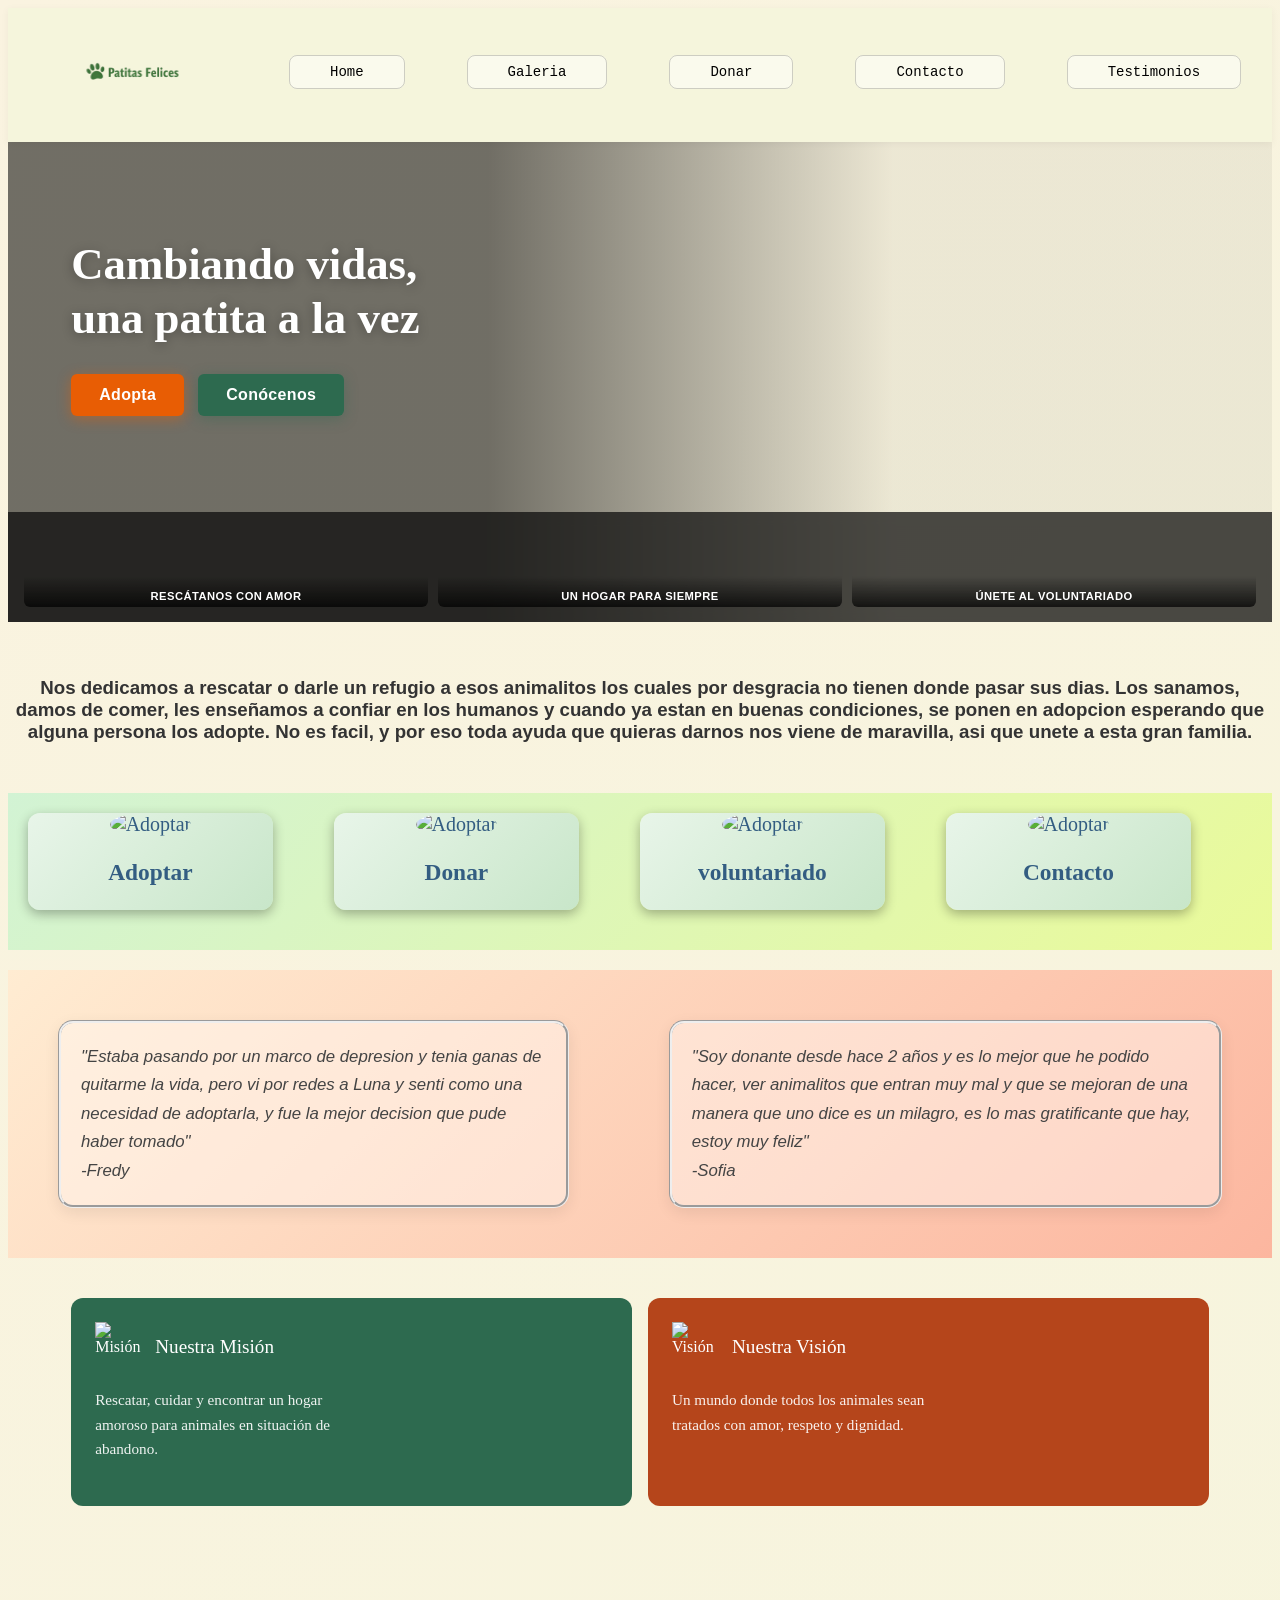
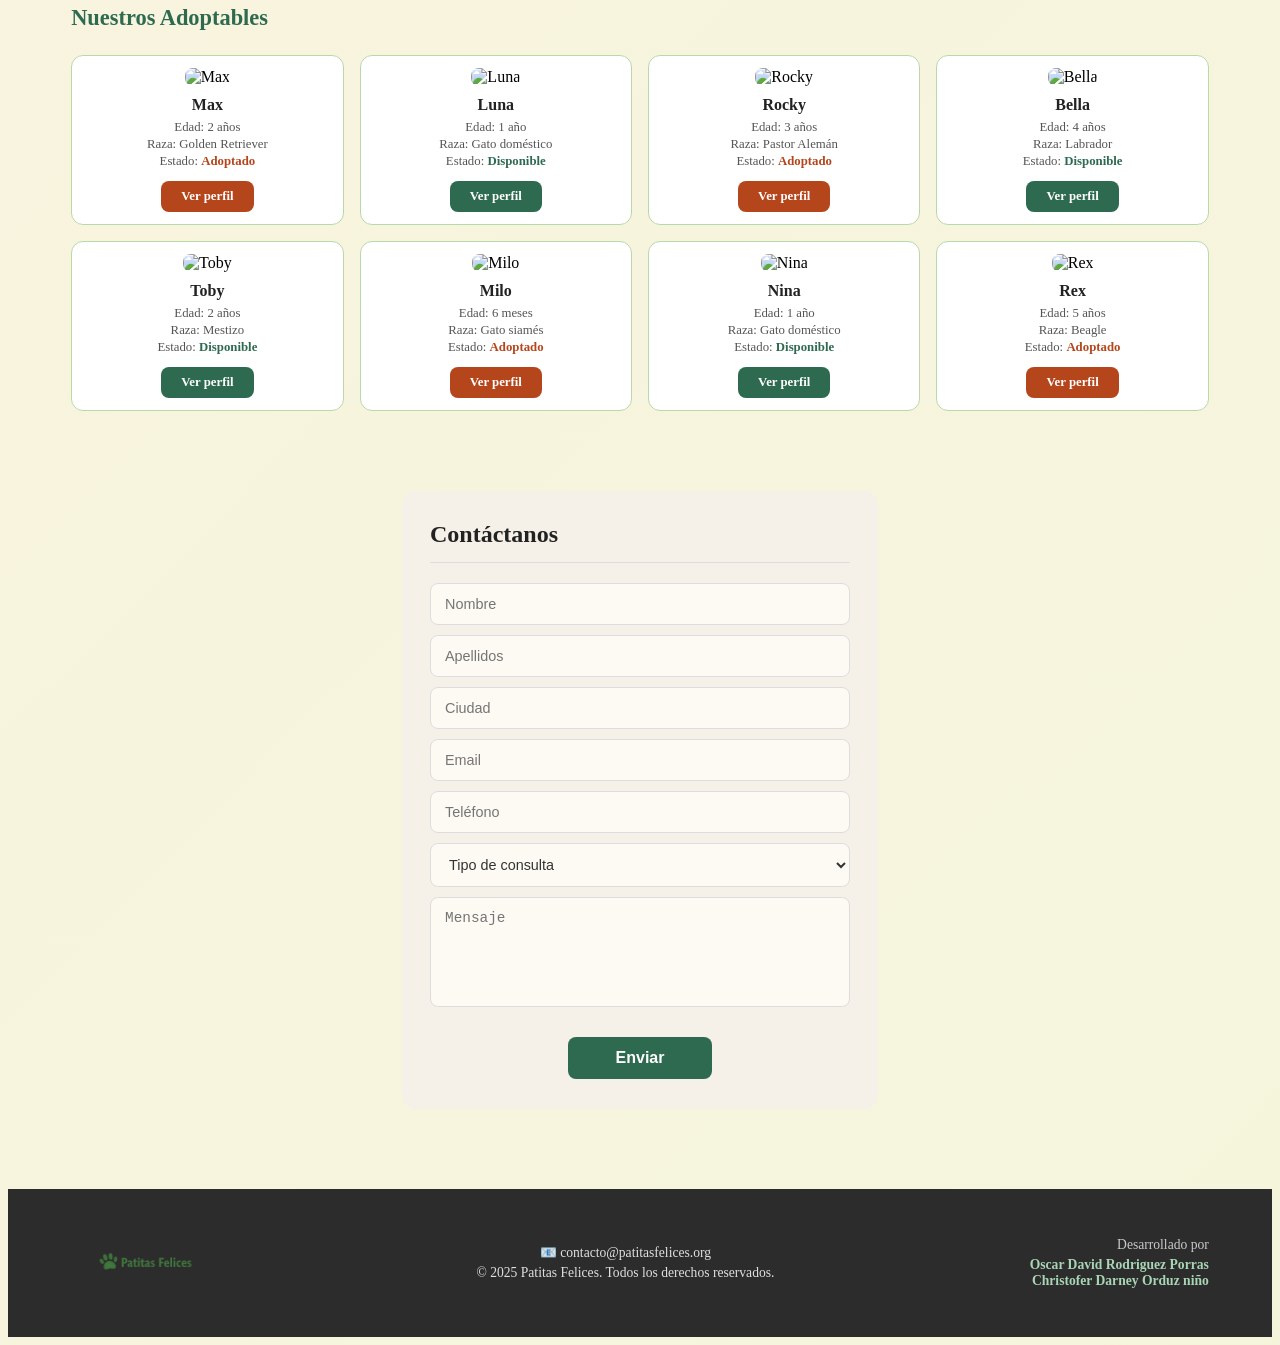
==== commit 41db3fb6: "merge de la rama footer" ====
--- a/index.html
+++ b/index.html
@@ -15,10 +15,10 @@
             <nav id="navegacion">
                 <ul>
                     <li><a href="#banner1">Home</a></li>
-                    <li><a href="">Galeria</a></li>
-                    <li><a href="">Donar</a></li>
-                    <li><a href="">Contacto</a></li>
-                    <li><a href="">Testimonios</a></li>
+                    <li><a href="/galeria.html">Galeria</a></li>
+                    <li><a href="#opciones">Donar</a></li>
+                    <li><a href="#contacto">Contacto</a></li>
+                    <li><a href="#Testimonios">Testimonios</a></li>
                 </ul>
             </nav>
         </div>
@@ -31,8 +31,8 @@
         <div class="contenido-banner">
             <h1 class="titulo-banner">Cambiando vidas,<br>una patita a la vez</h1>
             <div class="btns-banner">
-            <a href="#adopta" class="btn btn--orange">Adopta</a>
-            <a href="#conocenos" class="btn btn--green">Conócenos</a>
+            <a href="#adoptables" class="btn btn--orange">Adopta</a>
+            <a href="#labor" class="btn btn--green">Conócenos</a>
             </div>
         </div>
 
@@ -65,39 +65,189 @@
                 </div>
             </div>
         </section>
+
+    <section id="labor">
+        <br>
+        <br>
+        <h3>Nos dedicamos a rescatar o darle un refugio a esos animalitos los cuales por desgracia no tienen donde pasar sus dias.
+            Los sanamos, damos de comer, les enseñamos a confiar en los humanos y cuando ya estan en buenas condiciones, se ponen en adopcion esperando que alguna persona
+            los adopte. No es facil, y por eso toda ayuda que quieras darnos nos viene de maravilla, asi que unete a esta gran familia.
+        </h3>
+    </section>
     <section id="opciones">
         <article id="Adoptar" class="opciones">
-                <a href="#adoptables">
-                    <img src="https://i.pinimg.com/736x/06/03/03/060303ae59beb4b179a7793ebbc9b3e4.jpg"  alt="Adoptar"></a>
-                <h3><a href="#adoptables">Adoptar</a></h3>
-            
-        </article>
-
-        <article id="Donar" class="opciones">
                 <a href="https://www.pizzaspiccolo.com.co/"
                     target="_blank">
+                    <img src="https://i.pinimg.com/736x/06/03/03/060303ae59beb4b179a7793ebbc9b3e4.jpg"  alt="Adoptar"></a>
+                <h3><a href="https://www.pizzaspiccolo.com.co/"
+                        target="_blank">Adoptar</a></h3>
+            
+        </article>
+
+        <article id="Donar" class="opciones">
+                <a href="#contacto">
                     <img src="https://img.freepik.com/vector-premium/dibujo-dibujos-animados-pila-monedas-oro-signo-dolar-el_761413-4292.jpg?semt=ais_hybrid&w=740&q=80"  alt="Adoptar"></a>
-                <h3><a href="https://www.pizzaspiccolo.com.co/"
-                        target="_blank">Donar</a></h3>
+                <h3><a href="#contacto">Donar</a></h3>
         </article>
 
         <article id="voluntariado" class="opciones">
-                <a href="https://www.pizzaspiccolo.com.co/"
-                    target="_blank">
+                <a href="#contacto">
                     <img src="https://w7.pngwing.com/pngs/288/249/png-transparent-handshake-drawing-cartoon-s-of-hand-shaking-child-hand-cartoon.png"  alt="Adoptar"></a>
-                <h3><a href="https://www.pizzaspiccolo.com.co/"
-                        target="_blank">voluntariado</a></h3>
+                <h3><a href="#contacto">voluntariado</a></h3>
         </article>
 
         <article id="Contacto" class="opciones">
-                <a href="https://www.pizzaspiccolo.com.co/"
-                    target="_blank">
+                <a href="#contacto">
                     <img src="https://cdn-icons-gif.flaticon.com/14674/14674244.gif"  alt="Adoptar"></a>
-                <h3><a href="https://www.pizzaspiccolo.com.co/"
-                        target="_blank">Contacto</a></h3>
+                <h3><a href="#contacto">Contacto</a></h3>
         </article>
     </section>
 
+    <section id="Testimonios">
+        <p class="testimonio">"Estaba pasando por un marco de depresion y tenia ganas de quitarme la vida, pero vi por redes a Luna y senti como una necesidad de adoptarla, y fue
+            la mejor decision que pude haber tomado" <br>-Fredy</p>
+        <p class="testimonio">"Soy donante desde hace 2 años y es lo mejor que he podido hacer, ver animalitos que entran muy mal y que se mejoran de una manera que uno dice
+            es un milagro, es lo mas gratificante que hay, estoy muy feliz" <br>-Sofia</p>
+
+    </section>
+    
+    <section id="mision-vision">
+    <div class="tarjetas" id="mision">
+        <div class="mv-header">
+            <img src="https://encrypted-tbn0.gstatic.com/images?q=tbn:ANd9GcT2-r550-zObUSKbOusQcGHpRbbnQPOtFNQzA&s" alt="Misión">
+            <a href="/galeria.html">Nuestra Misión</a>
+        </div>
+        <p>Rescatar, cuidar y encontrar un hogar amoroso para animales en situación de abandono.</p>
+    </div>
+
+    <div class="tarjetas" id="vision">
+        <div class="mv-header">
+            <img src="https://w7.pngwing.com/pngs/465/52/png-transparent-person-holding-jigsaw-puzzle-iwth-vision-print-vision-statement-mission-statement-company-organization-management-vision-mission-miscellaneous-service-quality.png" alt="Visión">
+            <a href="/galeria.html">Nuestra Visión</a>
+        </div>
+        <p>Un mundo donde todos los animales sean tratados con amor, respeto y dignidad.</p>
+    </div>
+</section>
+
+
+<section id="adoptables">
+    <h2 id="titulo-adoptables"> Nuestros Adoptables</h2>
+    <div id="grid-adoptables">
+
+        <div class="animal-card">
+            <img src="https://i.pinimg.com/1200x/45/48/8a/45488a766f1bc568c8b261c7d2260519.jpg" alt="Max">
+            <h3>Max</h3>
+            <p>Edad: 2 años</p>
+            <p>Raza: Golden Retriever</p>
+            <p>Estado: <span class="adoptado">Adoptado</span></p>
+            <a href="Max.html" class="btn-perfil btn-perfil--adoptado">Ver perfil</a>
+        </div>
+
+        <div class="animal-card">
+            <img src="https://i.pinimg.com/1200x/85/ec/99/85ec99a559acd0e00655eeabe93f9a84.jpg" alt="Luna">
+            <h3>Luna</h3>
+            <p>Edad: 1 año</p>
+            <p>Raza: Gato doméstico</p>
+            <p>Estado: <span class="disponible">Disponible</span></p>
+            <a href="Luna.html" class="btn-perfil">Ver perfil</a>
+        </div>
+
+        <div class="animal-card">
+            <img src="https://i.pinimg.com/736x/a6/e3/25/a6e3256b1201603f9771bcfd79cf6a63.jpg" alt="Rocky">
+            <h3>Rocky</h3>
+            <p>Edad: 3 años</p>
+            <p>Raza: Pastor Alemán</p>
+            <p>Estado: <span class="adoptado">Adoptado</span></p>
+            <a href="Rocky.html" class="btn-perfil btn-perfil--adoptado">Ver perfil</a>
+        </div>
+
+        <div class="animal-card">
+            <img src="https://i.pinimg.com/1200x/ea/32/8b/ea328bea31a9450c091cb6e9095c5461.jpg" alt="Bella">
+            <h3>Bella</h3>
+            <p>Edad: 4 años</p>
+            <p>Raza: Labrador</p>
+            <p>Estado: <span class="disponible">Disponible</span></p>
+            <a href="Bella.html" class="btn-perfil">Ver perfil</a>
+        </div>
+
+        <div class="animal-card">
+            <img src="https://i.pinimg.com/736x/f4/f0/19/f4f0198784a6a831b3b13d2f6486904b.jpg" alt="Toby">
+            <h3>Toby</h3>
+            <p>Edad: 2 años</p>
+            <p>Raza: Mestizo </p>
+            <p>Estado: <span class="disponible">Disponible</span></p>
+            <a href="Toby.html" class="btn-perfil">Ver perfil</a>
+        </div>
+
+        <div class="animal-card">
+            <img src="https://i.pinimg.com/736x/75/52/d6/7552d6c60d6a759b93da6bff7c068e5c.jpg" alt="Milo">
+            <h3>Milo</h3>
+            <p>Edad: 6 meses</p>
+            <p>Raza: Gato siamés</p>
+            <p>Estado: <span class="adoptado">Adoptado</span></p>
+            <a href="Milo.html" class="btn-perfil btn-perfil--adoptado">Ver perfil</a>
+        </div>
+
+        <div class="animal-card">
+            <img src="https://i.pinimg.com/1200x/12/39/e3/1239e3cc44dd3f152a8bcb881e239f4e.jpg" alt="Nina">
+            <h3>Nina</h3>
+            <p>Edad: 1 año</p>
+            <p>Raza: Gato doméstico</p>
+            <p>Estado: <span class="disponible">Disponible</span></p>
+            <a href="Nina.html" class="btn-perfil">Ver perfil</a>
+        </div>
+
+        <div class="animal-card">
+            <img src="https://i.pinimg.com/736x/38/b2/79/38b279aaaf99a7b09a05ed352712118d.jpg" alt="Rex">
+            <h3>Rex</h3>
+            <p>Edad: 5 años</p>
+            <p>Raza: Beagle</p>
+            <p>Estado: <span class="adoptado">Adoptado</span></p>
+            <a href="Rex.html" class="btn-perfil btn-perfil--adoptado">Ver perfil</a>
+        </div>
+
+    </div>
+</section>
+
+<section id="contacto">
+    <div id="contactos">
+        <h2>Contáctanos</h2>
+        <form>
+            <input type="text" placeholder="Nombre">
+            <input type="text" placeholder="Apellidos">
+            <input type="text" placeholder="Ciudad">
+            <input type="email" placeholder="Email">
+            <input type="number" placeholder="Teléfono">
+            <select>
+                <option value="" disabled selected>Tipo de consulta</option>
+                <option>Adopción</option>
+                <option>Donación</option>
+                <option>Voluntariado</option>
+                <option>Otro</option>
+            </select>
+            <textarea placeholder="Mensaje"></textarea>
+            <button type="submit">Enviar</button>
+        </form>
+    </div>
+</section>
+
+<footer>
+    <div id="footer-nombre">
+        <img src="/img/Logo.png" alt="Logo" height="100px">
+    </div>
+
+    <div id="footer-contacto">
+        <p>📧 contacto@patitasfelices.org</p>
+        <p>© 2025 Patitas Felices. Todos los derechos reservados.</p>
+    </div>
+
+    <div id="footer-dev">
+        <p>Desarrollado por</p>
+        <a href="https://oscardavidrodriguezporras.github.io/portafolio/" target="_blank">Oscar David Rodriguez Porras</a>
+        <br>
+        <a href=" https://orduzdarney-dot.github.io/html-css-proyecto/" target="_blank">Christofer Darney Orduz niño</a>
+    </div>
+</footer>
 
 </main>
 </body>
--- a/styles.css
+++ b/styles.css
@@ -662,4 +662,362 @@
 
 #footer-dev a:hover {
     color: #fff;
+}
+
+@media (min-width: 769px) and (max-width: 1100px) {
+ 
+  header {
+    padding: 10px 20px;
+  }
+ 
+  nav a {
+    padding: 8px 20px;
+    font-size: 13px;
+  }
+ 
+  nav li {
+    padding: 6px 8px;
+    margin: 8px 0;
+  }
+ 
+  
+  .banner {
+    width: 100%;
+    height: 420px;
+  }
+ 
+  .contenido-banner {
+    padding: 0 4% 0;
+    max-width: 480px;
+  }
+ 
+
+  #opciones {
+    gap: 2%;
+    padding: 20px 3%;
+    margin: 30px 0 20px;
+  }
+ 
+  .opciones {
+    width: 21%;
+  }
+ 
+  
+  .testimonio {
+    margin: 30px 12px;
+    font-size: 0.95rem;
+  }
+ 
+  
+  #mision-vision {
+    grid-template-columns: 1fr 1fr;
+    padding: 30px 3%;
+  }
+ 
+  .tarjetas p {
+    max-width: 70%;
+  }
+ 
+  
+  #galeria {
+    padding: 30px 3%;
+  }
+ 
+  
+  #adoptables {
+    padding: 30px 3%;
+  }
+ 
+  #grid-adoptables {
+    grid-template-columns: repeat(3, 1fr);
+    gap: 14px;
+  }
+ 
+  /* Contacto */
+  #contactos {
+    max-width: 520px;
+  }
+ 
+  /* Footer */
+  footer {
+    padding: 20px 3%;
+  }
+}
+ 
+/*TABLET (max 768px)*/
+@media (max-width: 768px) {
+ 
+  header {
+    flex-direction: column;
+    align-items: center;
+    padding: 10px 16px;
+    gap: 8px;
+  }
+ 
+  nav ul {
+    flex-wrap: wrap;
+    justify-content: center;
+    gap: 8px;
+    padding: 0;
+  }
+ 
+  nav li {
+    padding: 4px 6px;
+    margin: 0;
+  }
+ 
+  nav a {
+    padding: 8px 16px;
+    font-size: 13px;
+  }
+ 
+  .banner {
+    height: auto;
+    min-height: 440px;
+  }
+ 
+  .contenido-banner {
+    height: auto;
+    padding: 40px 5% 130px;
+    max-width: 100%;
+  }
+ 
+  .titulo-banner {
+    font-size: clamp(1.6rem, 5vw, 2.2rem);
+  }
+ 
+  .btns-banner {
+    flex-wrap: wrap;
+    gap: 10px;
+  }
+ 
+  .carrucel {
+    height: 90px;
+  }
+ 
+  .img-carrucel {
+    height: 62px;
+  }
+ 
+  #opciones {
+    flex-wrap: wrap;
+    justify-content: center;
+    gap: 16px;
+    margin: 30px auto;
+    padding: 20px 16px;
+  }
+ 
+  .opciones {
+    width: 40%;
+    min-width: 130px;
+  }
+
+  #Testimonios {
+    flex-direction: column;
+    align-items: center;
+  }
+ 
+  .testimonio {
+    margin: 20px 16px;
+  }
+ 
+  #mision-vision {
+    grid-template-columns: 1fr;
+    padding: 24px 5%;
+    gap: 14px;
+  }
+ 
+  .tarjetas p {
+    max-width: 100%;
+  }
+
+  #grid-galeria {
+    grid-template-columns: repeat(2, 1fr);
+  }
+ 
+  .foto.grande {
+    grid-column: span 2;
+    grid-row: span 1;
+  }
+ 
+  .foto.grande img {
+    height: 200px;
+  }
+
+  #grid-adoptables {
+    grid-template-columns: repeat(2, 1fr);
+    gap: 14px;
+  }
+
+  #contactos {
+    max-width: 100%;
+    padding: 24px 16px;
+  }
+
+  footer {
+    flex-direction: column;
+    align-items: center;
+    text-align: center;
+    gap: 16px;
+    padding: 24px 5%;
+  }
+ 
+  #footer-dev {
+    text-align: center;
+  }
+}
+ 
+/*celular (max 480px)*/
+@media (max-width: 480px) {
+ 
+  header {
+    padding: 8px 12px;
+  }
+ 
+  nav ul {
+    gap: 6px;
+  }
+ 
+  nav a {
+    padding: 6px 12px;
+    font-size: 12px;
+  }
+ 
+  .banner {
+    min-height: 380px;
+  }
+ 
+  .contenido-banner {
+    padding: 30px 4% 110px;
+  }
+ 
+  .titulo-banner {
+    font-size: clamp(1.4rem, 7vw, 1.9rem);
+    margin-bottom: 18px;
+  }
+ 
+  .btn {
+    padding: 10px 20px;
+    font-size: 0.9rem;
+  }
+ 
+  .carrucel {
+    height: 80px;
+    padding: 0 8px;
+  }
+ 
+  .img-carrucel {
+    height: 56px;
+  }
+ 
+  .titulo-img-carrucel {
+    font-size: 0.6rem;
+  }
+ 
+  #labor h3 {
+    font-size: 0.95rem;
+    padding: 0 16px;
+    line-height: 1.6;
+  }
+ 
+  #opciones {
+    flex-direction: column;
+    align-items: center;
+    gap: 14px;
+    padding: 16px;
+  }
+ 
+  .opciones {
+    width: 80%;
+    max-width: 260px;
+  }
+ 
+  .testimonio {
+    font-size: 0.95rem;
+    margin: 14px 10px;
+    padding: 16px;
+  }
+ 
+  #mision-vision {
+    padding: 20px 4%;
+    gap: 12px;
+  }
+ 
+  .tarjetas {
+    padding: 18px 16px;
+    min-height: 130px;
+  }
+
+  #grid-galeria {
+    grid-template-columns: 1fr;
+  }
+ 
+  .foto.grande {
+    grid-column: span 1;
+  }
+ 
+  .foto.grande img,
+  .foto img {
+    height: 200px;
+  }
+
+  #adoptables {
+    padding: 28px 4%;
+  }
+ 
+  #titulo-adoptables {
+    font-size: 1.2rem;
+    text-align: center;
+  }
+ 
+  #grid-adoptables {
+    grid-template-columns: 1fr;
+    gap: 14px;
+  }
+ 
+  .animal-card img {
+    height: 180px;
+  }
+
+  #contacto {
+    padding: 28px 4%;
+  }
+ 
+  #contactos {
+    padding: 20px 14px;
+    border-radius: 10px;
+  }
+ 
+  #contactos h2 {
+    font-size: 1.2rem;
+  }
+ 
+  #contactos input,
+  #contactos select,
+  #contactos textarea {
+    font-size: 0.85rem;
+    padding: 10px 12px;
+  }
+ 
+  #contactos button {
+    width: 100%;
+    padding: 12px;
+  }
+
+  footer {
+    padding: 20px 4%;
+    gap: 14px;
+  }
+ 
+  #footer-nombre,
+  #footer-contacto,
+  #footer-dev {
+    text-align: center;
+  }
+ 
+  #footer-contacto p,
+  #footer-dev p,
+  #footer-dev a {
+    font-size: 0.8rem;
+  }
 }
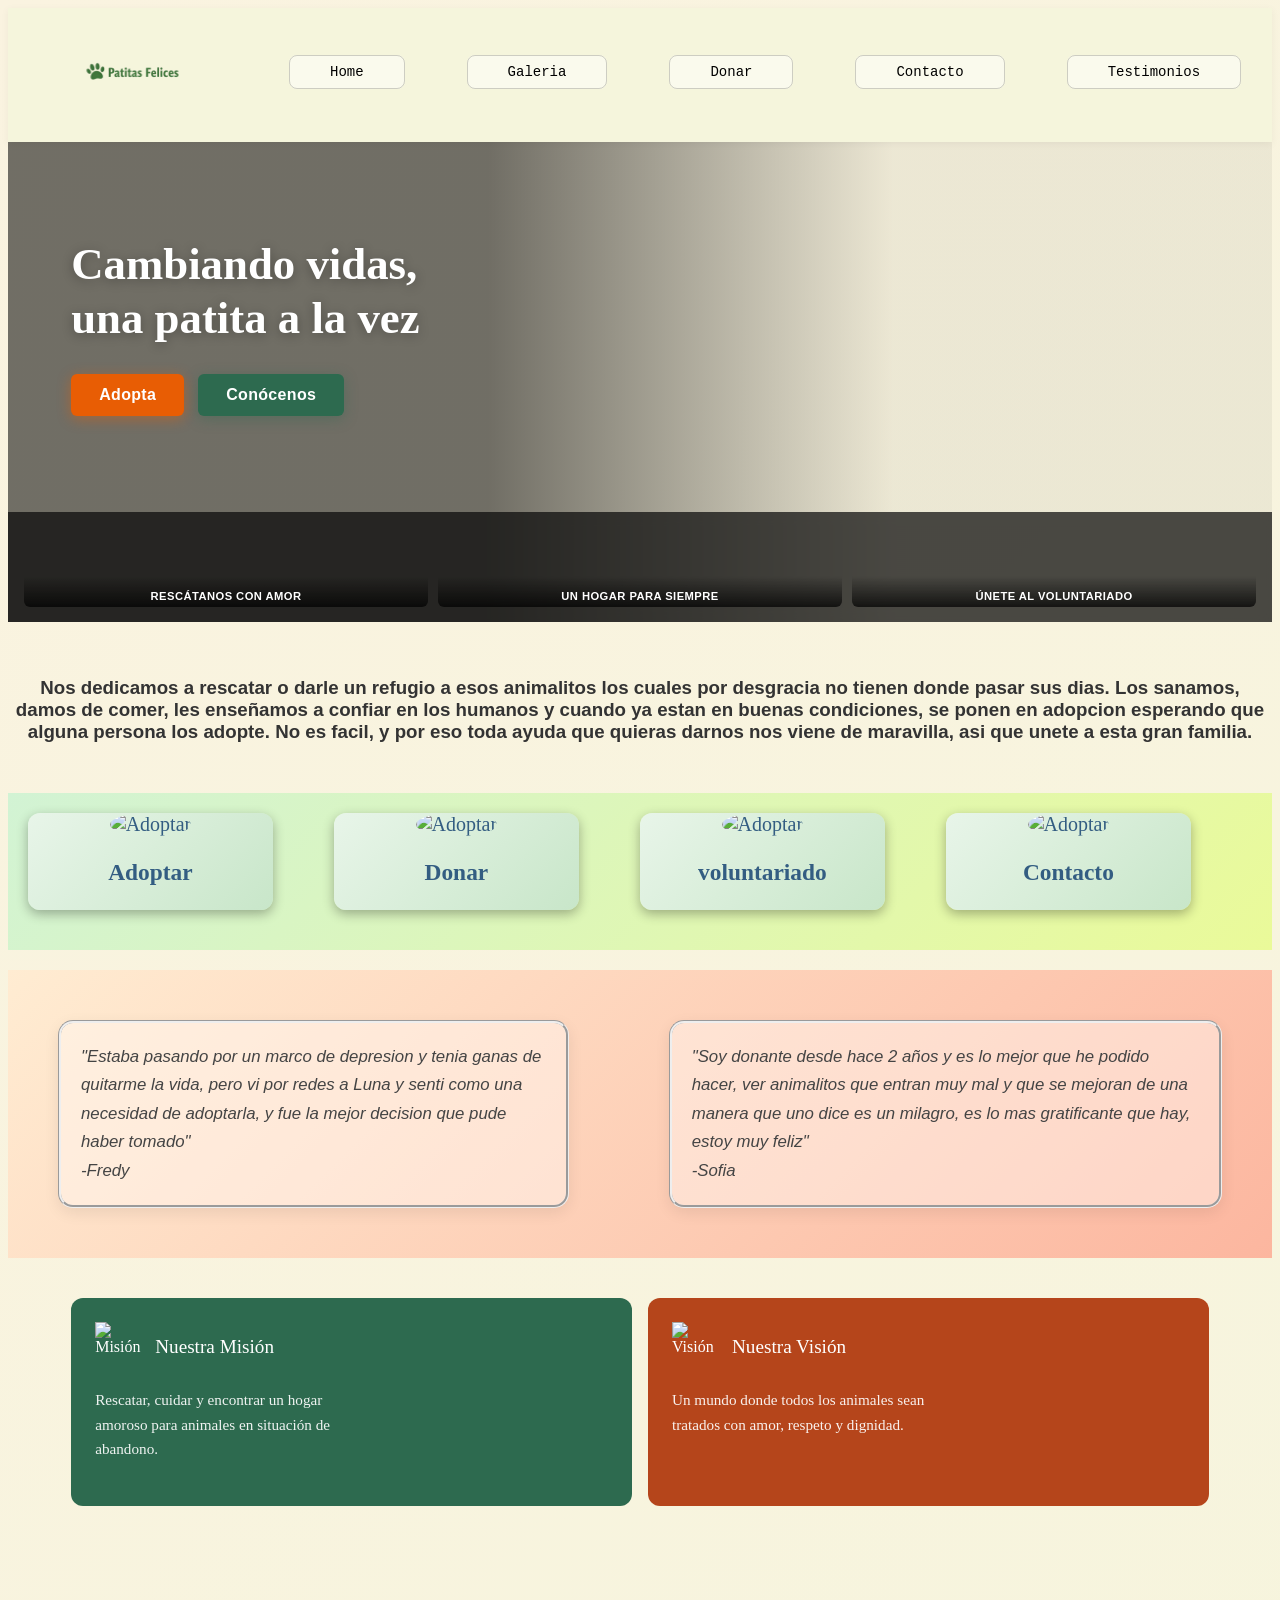
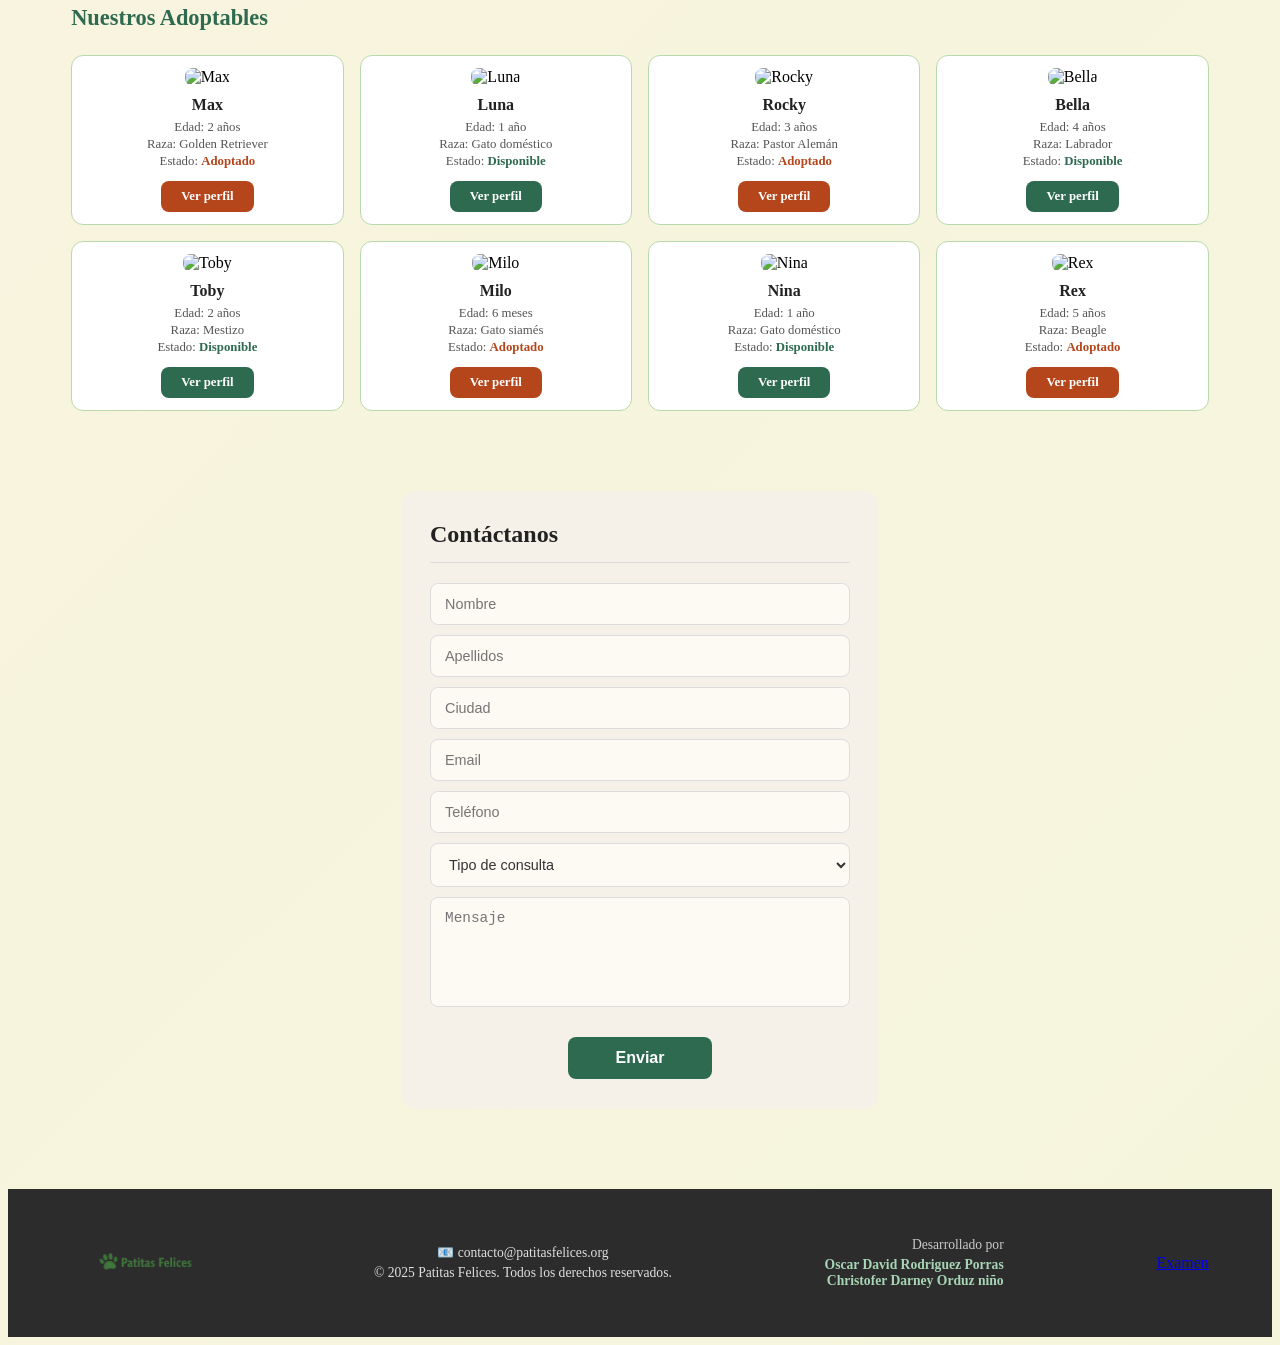
==== commit 9664f98d: "examen" ====
--- a/index.html
+++ b/index.html
@@ -76,11 +76,9 @@
     </section>
     <section id="opciones">
         <article id="Adoptar" class="opciones">
-                <a href="https://www.pizzaspiccolo.com.co/"
-                    target="_blank">
+                <a href="#adoptables">
                     <img src="https://i.pinimg.com/736x/06/03/03/060303ae59beb4b179a7793ebbc9b3e4.jpg"  alt="Adoptar"></a>
-                <h3><a href="https://www.pizzaspiccolo.com.co/"
-                        target="_blank">Adoptar</a></h3>
+                <h3><a href="#adoptables">Adoptar</a></h3>
             
         </article>
 
@@ -247,7 +245,16 @@
         <br>
         <a href=" https://orduzdarney-dot.github.io/html-css-proyecto/" target="_blank">Christofer Darney Orduz niño</a>
     </div>
-</footer>
+</section>
+    
+<section id="galeria-examen">
+<div class="tarje-2.0" id="galeria2">
+    <div class="gal-exa">
+        
+        <a href="galeria2.0.html">Examen</a>
+    </div>
+   
+</div>
 
 </main>
 </body>
